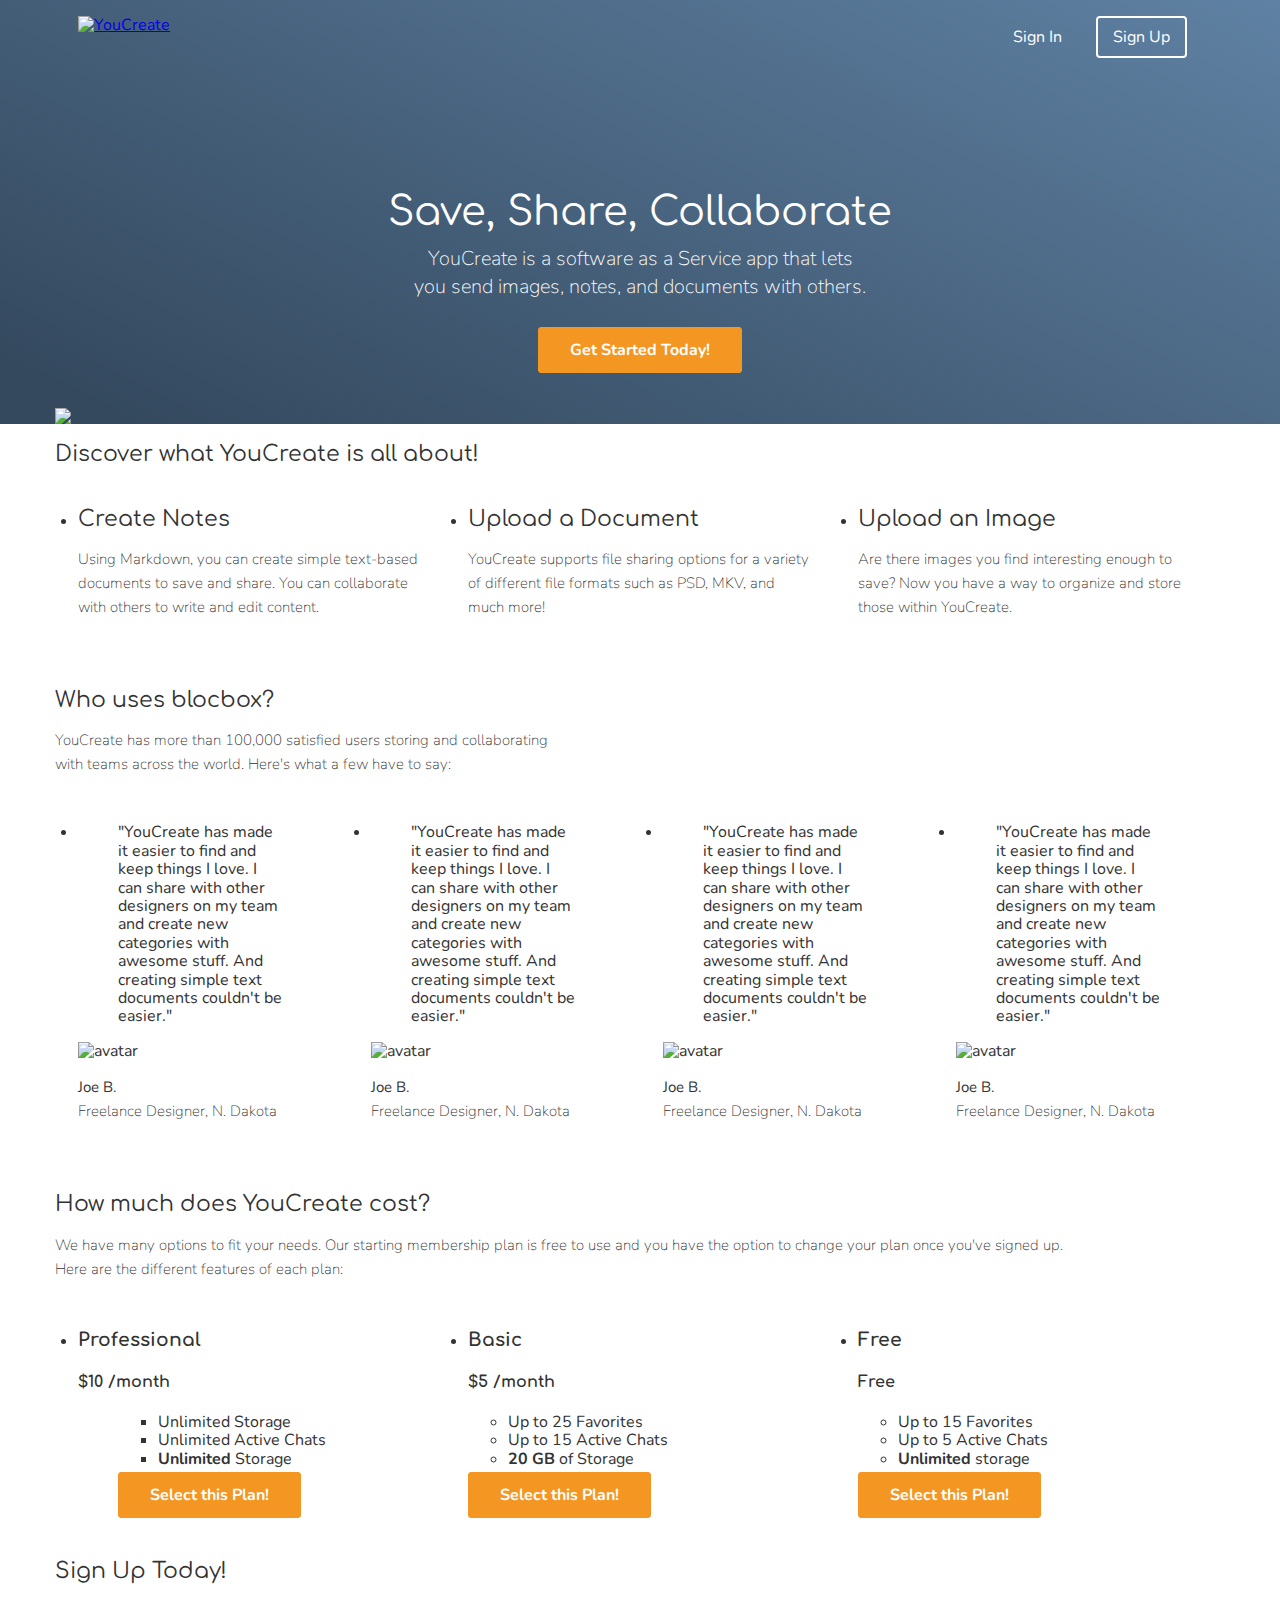
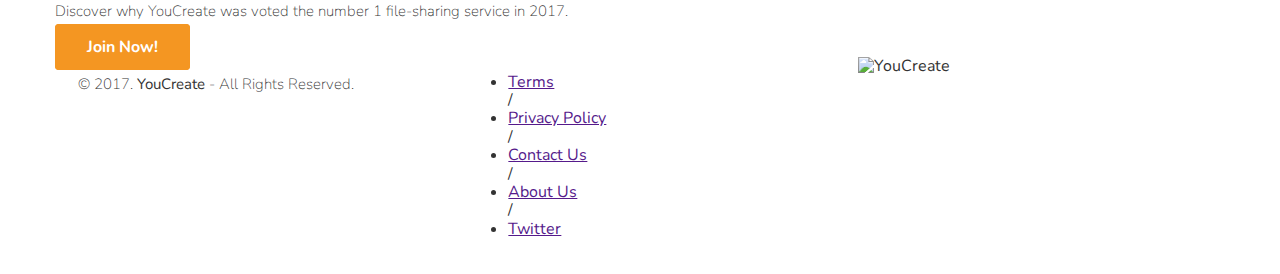
==== index.html @ 52c65958 "Checkpoint-30-completed" ====
<!DOCTYPE html>
 <html lang="en-us">
 <head>
   <meta http-equiv="X-UA-Compatible" content="IE=Edge">
   <meta name="viewport" content="width=device-width, initial-scale=1">
   <meta charset="UTF-8">
   <title>Save, Share, Collaborate | YouCreate </title>
   
   <!-- Google Fonts -->
   <link href="https://fonts.googleapis.com/css?family=Comfortaa:400,700|Nunito:300,400,700" rel="stylesheet">

   <!--CSS-->
   <link rel="stylesheet" href="css/normalize.css">
   <link rel="stylesheet" href="css/style.css">
   <link rel="stylesheet" href="css/font-awesome.css">
   <link rel="stylesheet" href="https://cdnjs.cloudflare.com/ajax/libs/animate.css/3.5.2/animate.min.css">
 </head>
 <body>
  <header>
    <nav class="container">
      
    
      <div class="one-half">
        <a href="../27 Development Home Page/index.html" class="site-logo"><img src="Images/logo.png" alt="YouCreate"></a>
      </div>
      <div class="one-half">
        <ul>
          <li><a href="signin.html"> Sign In </a></li>
          <li class="btn-outline"><a href="signup.html"> Sign Up </a></li>
        </ul>
      </div>
    </nav>
    <div class="container hero">
      <h1 class="animated fadeIn"> Save, Share, Collaborate</h1>
      <p>YouCreate is a software as a Service app that lets <br/>you send images, notes, and documents with others.</p>
      <a href="signup.html" class="btn">Get Started Today!</a>
      <img src="images/screen.png" />
    </div>
  </header>
  
  <!-- Video -->
  <section class="video">
    <div class="container">
  <h2> Discover what YouCreate is all about! </h2>
   </section>
   </div>
   
   <main role="main">
   <!-- Features -->
   <section class="Features">
     <ul class="container">
       <li class="one-third">
         <h2>Create Notes</h2>
         <p>Using Markdown, you can create simple text-based documents to save and share. You can collaborate with others to write and edit content.</p>
       </li>
       <li class="one-third">
         <h2>Upload a Document</h2>
         <p>YouCreate supports file sharing options for a variety of different file formats such as PSD, MKV, and much more!</p>
       </li>
       <li class="one-third">
         <h2>Upload an Image</h2>
         <p>Are there images you find interesting enough to save? Now you have a way to organize and store those within YouCreate. </p>
       </li>
     </ul>
   </section>

    <!-- Testimonials -->
 <section class="testimonials">
   <div class="container">
     <h2>Who uses blocbox?</h2>
     <p>YouCreate has more than 100,000 satisfied users storing and collaborating<br/> with teams across the world. Here's what a few have to say:</p>
   </div>
   <ul class="container">
     <li class="one-fourth">
       <blockquote>"YouCreate has made it easier to find and keep things I love. I can share with other designers on my team and create new categories with awesome stuff. And creating simple text documents couldn't be easier."
       </blockquote>
       <img src="https://scontent.fsnc1-3.fna.fbcdn.net/v/t1.0-9/12742781_10153458928286705_5935659409320530902_n.jpg?oh=918286bb310c35cf7538fde0b9a9e2b9&oe=596FB3C5" alt="avatar">
       <p class="name"><strong> Joe B.</strong><br/>Freelance Designer, N. Dakota</p>
     </li>  
      <li class="one-fourth">
       <blockquote>"YouCreate has made it easier to find and keep things I love. I can share with other designers on my team and create new categories with awesome stuff. And creating simple text documents couldn't be easier."
       </blockquote>
       <img src="https://scontent.fsnc1-3.fna.fbcdn.net/v/t1.0-9/12742781_10153458928286705_5935659409320530902_n.jpg?oh=918286bb310c35cf7538fde0b9a9e2b9&oe=596FB3C5" alt="avatar">
       <p class="name"><strong> Joe B.</strong><br/>Freelance Designer, N. Dakota</p>
     </li>  
      <li class="one-fourth">
       <blockquote>"YouCreate has made it easier to find and keep things I love. I can share with other designers on my team and create new categories with awesome stuff. And creating simple text documents couldn't be easier."
       </blockquote>
       <img src="https://scontent.fsnc1-3.fna.fbcdn.net/v/t1.0-9/12742781_10153458928286705_5935659409320530902_n.jpg?oh=918286bb310c35cf7538fde0b9a9e2b9&oe=596FB3C5" alt="avatar">
       <p class="name"><strong> Joe B.</strong><br/>Freelance Designer, N. Dakota</p>
     </li>  
      <li class="one-fourth">
       <blockquote>"YouCreate has made it easier to find and keep things I love. I can share with other designers on my team and create new categories with awesome stuff. And creating simple text documents couldn't be easier."
       </blockquote>
       <img src="https://scontent.fsnc1-3.fna.fbcdn.net/v/t1.0-9/12742781_10153458928286705_5935659409320530902_n.jpg?oh=918286bb310c35cf7538fde0b9a9e2b9&oe=596FB3C5" alt="avatar">
       <p class="name"><strong> Joe B.</strong><br/>Freelance Designer, N. Dakota</p>
     </li>  
  </ul>
 </section>

<!-- Pricing -->
  <section class="pricing">
    <div class="container">
      <h2>How much does YouCreate cost?</h2>
      <p>We have many options to fit your needs. Our starting membership plan is free to use and you have the option to change your plan once you've signed up.<br/>Here are the different features of each plan:</p>
    </div>
    <ul class="container">
      <li class="one-third">
        <div class="box">
          <h3>Professional</h3>
          <h4><span>$</span>10 <span class="month">/month</span></h4>
        <ul>
          <ul>
            <li>Unlimited Storage</li>
            <li>Unlimited Active Chats</li>
            <li><strong>Unlimited</strong> Storage</li>
          </ul>
          <br><a href="signup.html" class="btn">Select this Plan!</a>
        </div>
      </li>
    <li class="one-third">
      <div class="box middle">
        <h3>Basic</h3>
        <h4><span>$</span>5 <span class="month">/month</span></h4>
        <ul>
          <li>Up to 25 Favorites</li>
          <li>Up to 15 Active Chats</li>
          <li><strong>20 GB</strong> of Storage</li>
        </ul>
        <br><a href="signup.html" class="btn">Select this Plan!</a>
      </div>
    </li>
    <li class="one-third">
      <div class="box">
        <h3>Free</h3>
        <h4>Free</h4>
        <ul>
          <li>Up to 15 Favorites</li>
          <li>Up to 5 Active Chats</li>
          <li><strong>Unlimited</strong> storage</li>
        </ul>
        <br><a href="signup.html" class="btn">Select this Plan!</a>
      </div>
    </li>
    </ul>
 
  </section>

  <section class="cta">
  <div class="container">
    <h2>Sign Up Today!</h2>
    <p> Discover why YouCreate was voted the number 1 file-sharing service in 2017. </p>
    <a href="signup.html" class="btn">Join Now!</a>
  </section>
  </div>
 <!-- Footer -->
 <footer>
   <div class="container footer-nav-block">
       <div class="left-footer-block one-third">
         <p class="copyright-block">&copy; 2017. <strong>YouCreate</strong> - All Rights Reserved.</p>
       </div>
       <nav class="link-block middle-footer-block one-third">
         <ul>
           <li><a href="">Terms</a></li> /
           <li><a href="">Privacy Policy</a></li> /
           <li><a href="">Contact Us</a></li> /
           <li><a href="">About Us</a></li> /
           <li><a href="">Twitter</a></li>
         </ul>
       </nav>
       <div class="right-footer-block one-third">
         <img class="logo" src="images/site-logo.png" alt="YouCreate"/>
       </div>
   </div>
 </footer>
  </main>
 </body>
 </html>
---- css/style.css ----
html, body {
  overflow-x: hidden;
}
body {
  font-family: "Nunito", Helvetica, Arial, sans-serif;
  color:#333333;
}
h1, h2, h3, h4, h5, h6 {
  font-family: "Comfortaa", Helvetica, Arial, sans-serif;
}

h2 { font-size: 22px;
  font-weight: normal;
  margin-bottom: 5px;

 }

 p {
  font-size: 15px;
  line-height: 24px;
  font-weight: 100;
 }

/* HEADER */
 header {
   color:#FFFFFF;
   background: #34495E;
   background-image: linear-gradient(206deg, #5F81A3 0%, #34495E 94%);
 }
 header nav {
   padding:1em 0;
 }
 header nav ul {
   display:inline;
   text-align: right;
   float:right;
   margin:0;
 }
 header nav ul > li {
   list-style-type: none;
   display: inline-block;
   margin:0 15px;
 }
 header nav ul > li.btn-outline {
   padding:10px 15px;
   border:2px solid #FFFFFF;
   border-radius: 4px;
 }
 header nav ul > li.btn-outline:hover {
   background:#FFFFFF;
 }
 header nav ul > li > a {
   color:#FFFFFF;
   text-decoration: none;
 }
 header nav ul > li.btn-outline:hover > a {
   color:#34495E;
 }


  header .hero {
   text-align: center;
   display:block;
   position: relative;
 }
 header .hero h1 {
   font-size:40px;
   font-weight: normal;
   margin:95px 0 0;
 }
 header .hero p {
   font-size: 20px;
   line-height: 28px;
   font-weight: 100;
   margin:10px 0 40px;
 }
 header .hero img {
   display: block;
   margin:3em auto 0;
 }

/* GRID */
 .container {
   margin-right: auto;
   margin-left: auto;
   padding-left: 15px;
   padding-right: 15px;
   position: relative;
 }
 .container:before,
 .container:after {
   content: " ";
   display: table;
 }
 .container:after {
   clear: both;
 }
 .one-half, .one-third, .one-fourth {
   width:96%;
   float:left;
   position:relative;
   min-height: 1px;
   margin:0 2% 20px;
 }

 @media (min-width: 768px) {
  .container {
    width: 750px;
  }
 }
 @media (min-width: 992px) {
  .container {
    width: 970px;
  }
  .one-half {
    width: 46%;
  }
 .one-third {
  width: 29.33333%;
 }
 .one-fourth {
  width: 21%;
 }
 @media (min-width: 1200px) {
  .container {
    width: 1170px;
  }
 }

 /* BUTTONS */
 .btn {
   border-radius: 4px;
   color:#FFFFFF;
   font-weight: 700;
   text-decoration: none;
   padding:10px 30px;
   background: #F49622;
   border: 2px solid #F49622;
 }

 section div>a.btn-outline {
  align-content: center;
 }
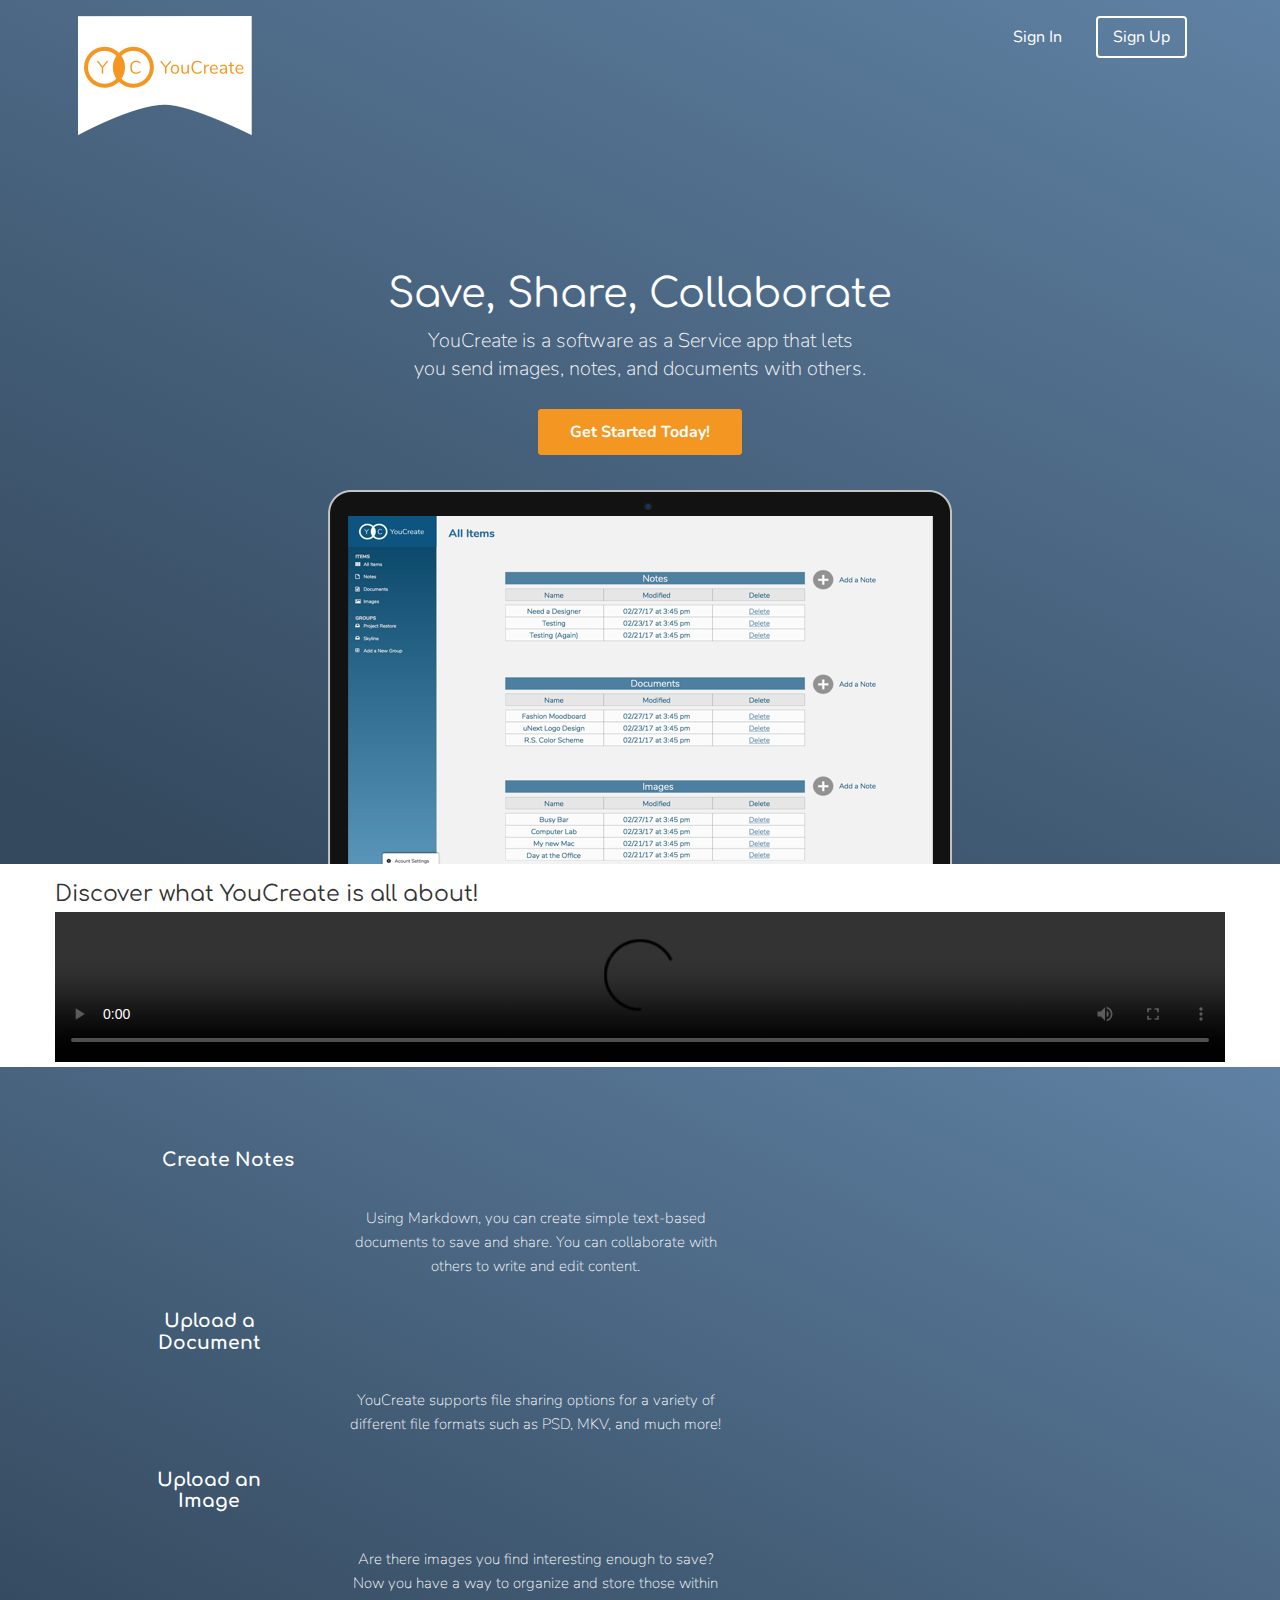
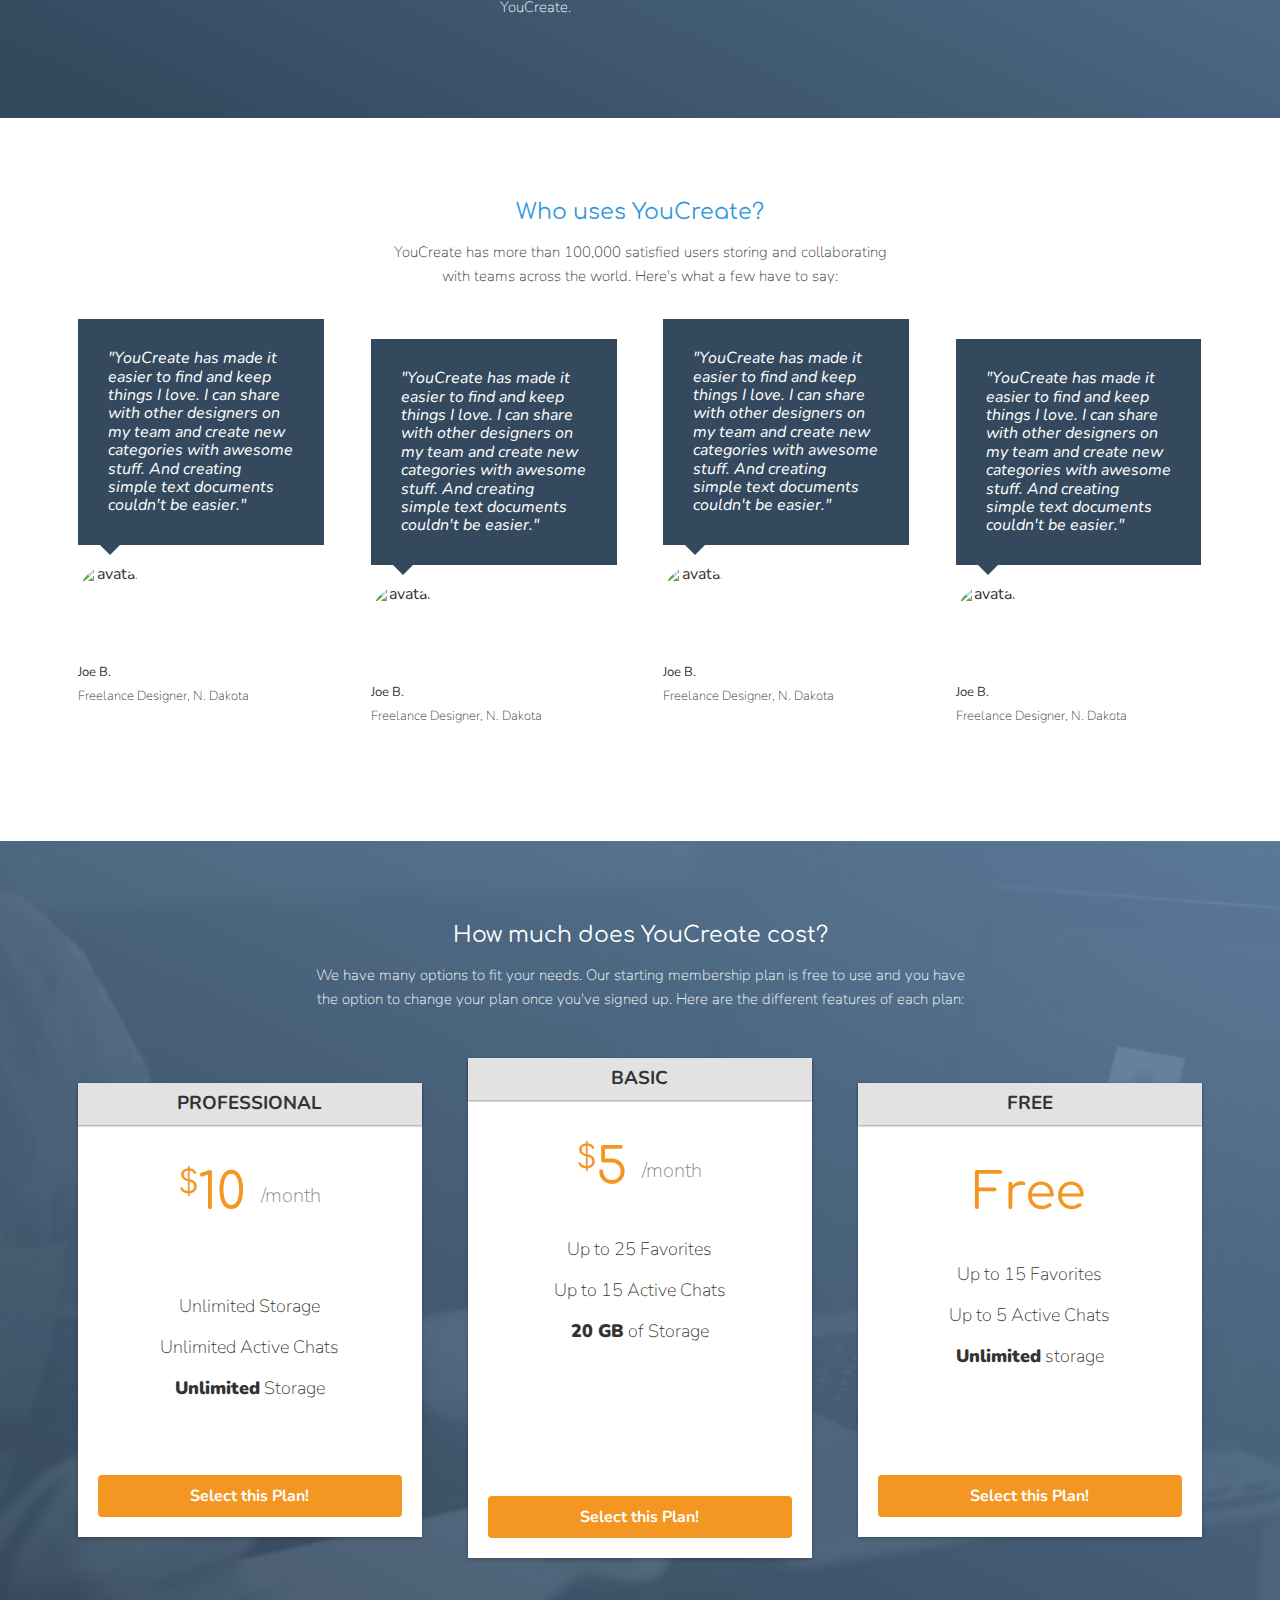
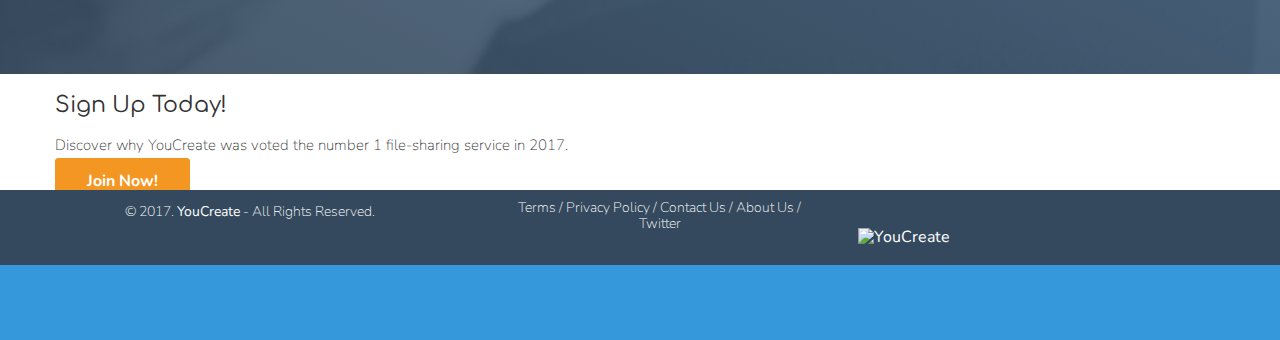
==== commit 9c3c1125: "homepage-styling-completed" ====
--- a/index.html
+++ b/index.html
@@ -21,7 +21,7 @@
       
     
       <div class="one-half">
-        <a href="../27 Development Home Page/index.html" class="site-logo"><img src="Images/logo.png" alt="YouCreate"></a>
+        <a href="../27 Development Home Page/index.html" class="site-logo"><img src="images/logo.png" alt="YouCreate"></a>
       </div>
       <div class="one-half">
         <ul>
@@ -34,7 +34,7 @@
       <h1 class="animated fadeIn"> Save, Share, Collaborate</h1>
       <p>YouCreate is a software as a Service app that lets <br/>you send images, notes, and documents with others.</p>
       <a href="signup.html" class="btn">Get Started Today!</a>
-      <img src="images/screen.png" />
+      <img src="images/Screen.png" />
     </div>
   </header>
   
@@ -42,32 +42,46 @@
   <section class="video">
     <div class="container">
   <h2> Discover what YouCreate is all about! </h2>
+  <meta name="viewport" content="width=device-width, initial-scale=1.0">
+
+
+<video width="400" controls>
+  <source src="" type="">
+  <source src="" type="">
+</video>
+
+
    </section>
    </div>
    
    <main role="main">
-   <!-- Features -->
-   <section class="Features">
-     <ul class="container">
-       <li class="one-third">
-         <h2>Create Notes</h2>
-         <p>Using Markdown, you can create simple text-based documents to save and share. You can collaborate with others to write and edit content.</p>
-       </li>
-       <li class="one-third">
-         <h2>Upload a Document</h2>
-         <p>YouCreate supports file sharing options for a variety of different file formats such as PSD, MKV, and much more!</p>
-       </li>
-       <li class="one-third">
-         <h2>Upload an Image</h2>
-         <p>Are there images you find interesting enough to save? Now you have a way to organize and store those within YouCreate. </p>
-       </li>
-     </ul>
-   </section>
+   <!--features-->
+   <section class="features">
+    <ul class="container">
+       <li class="one-half">
+    
+         <span class="feature-name-wrapper">
+          <i class="fa fa-file-o"></i><h3>Create Notes</h3></span>
+          <p>Using Markdown, you can create simple text-based documents to save and share. You can collaborate with others to write and edit content.</p>
+
+          <span class="feature-name-wrapper">
+          <i class="fa fa-file-text-o"></i><h3>Upload a Document</h3></span>
+          <p>YouCreate supports file sharing options for a variety of different file formats such as PSD, MKV, and much more!</p>
+
+          <span class="feature-name-wrapper">
+          <i class="fa fa-picture-o"></i><h3>Upload an Image</h3></span>
+          <p>Are there images you find interesting enough to save? Now you have a way to organize and store those within YouCreate. </p>
+          </li>
+         
+         
+
+         </section>
+
 
     <!-- Testimonials -->
  <section class="testimonials">
    <div class="container">
-     <h2>Who uses blocbox?</h2>
+     <h2>Who uses YouCreate?</h2>
      <p>YouCreate has more than 100,000 satisfied users storing and collaborating<br/> with teams across the world. Here's what a few have to say:</p>
    </div>
    <ul class="container">
@@ -102,7 +116,7 @@
   <section class="pricing">
     <div class="container">
       <h2>How much does YouCreate cost?</h2>
-      <p>We have many options to fit your needs. Our starting membership plan is free to use and you have the option to change your plan once you've signed up.<br/>Here are the different features of each plan:</p>
+      <p>We have many options to fit your needs. Our starting membership plan is free to use and you have <br>the option to change your plan once you've signed up. Here are the different features of each plan:</p>
     </div>
     <ul class="container">
       <li class="one-third">
--- a/css/style.css
+++ b/css/style.css
@@ -105,7 +105,10 @@
 
  @media (min-width: 768px) {
   .container {
-    width: 750px;
+    width: 100%;
+    .hero img {
+      width:100%;
+    }
   }
  }
  @media (min-width: 992px) {
@@ -121,6 +124,7 @@
  .one-fourth {
   width: 21%;
  }
+}
  @media (min-width: 1200px) {
   .container {
     width: 1170px;
@@ -141,3 +145,234 @@
  section div>a.btn-outline {
   align-content: center;
  }
+
+
+/* VIDEO */
+
+video {
+    width: 100%;
+    height: auto;
+    background-color: #696969;
+    margin: 0 auto;
+}
+
+
+/* BENEFITS */
+ .features {
+   text-align: center;
+   display:block;
+   position:relative;
+   background: #34495E;
+   background-image: linear-gradient(206deg, #5F81A3 0%, #34495E 94%);
+ }
+ .features ul {
+   margin: 0 auto;
+   padding:4em 0;
+ }
+ .features ul li {
+   list-style-type: none;
+   display: inline-block;
+ }
+ .features i {
+   color:#FFFFFF;
+   font-size:60px;
+   margin:0;
+   vertical-align: middle;
+ }
+.features h2 {
+  color: #FFFFFF;
+  vertical-align: middle;
+  padding: 0px 0px 50px 0px;
+
+}
+ .features h3 {
+   color:#FFFFFF;
+ }
+
+.features p {
+  color:#FFFFFF;
+}
+
+
+
+.feature-name-wrapper {
+  display: flex;
+  align-items: center;
+  justify-content: space-between;
+  padding-right: 60%;
+}
+
+.features p {
+  width: 70%;
+  text-align: center;
+  padding-left: 50%;
+}
+
+
+/* PRICING */
+
+.pricing {
+   background:  url("../images/background.png") top center no-repeat;
+   background: url("../images/background.png") top center no-repeat, linear-gradient(206deg, #5F81A3 0%, #34495E 94%);
+   background-size:cover;
+   text-align: center;
+   padding:4em 0;
+ }
+ .pricing h2, .pricing p {
+   color:#FFFFFF;
+ }
+ .pricing ul {
+   margin:0 auto;
+   padding:2em 0;
+ }
+ .pricing ul li {
+   list-style-type: none;
+ }
+
+ .box {
+   padding:0 15px 15px;
+   background: #FFFFFF;
+   box-shadow: 0px 2px 4px 0px rgba(0,0,0,0.20);
+   min-height: 439px;
+   position: relative;
+   margin-top: 25px;
+ }
+ .box.middle {
+   min-height: 485px;
+   margin-top:0px;
+ }
+ .box h3 {
+   font-family: "Nunito", Helvetica, Arial, sans-serif;
+   font-weight: 700;
+   text-transform: uppercase;
+   background: #E2E2E2;
+   box-shadow: 0px 1px 2px 0px rgba(0,0,0,0.40);
+   left:0;
+   right:0;
+   top:0;
+   text-align: center;
+   margin:0 -15px 40px;
+   padding:10px 0;
+ }
+
+ .box h4 {
+   font-size:50px;
+   font-weight: normal;
+   margin:40px 0 10px;
+   color:#F49622;
+ }
+ .box h4 span {
+   font-size:32px;
+   vertical-align: top;
+ }
+ .box h4 span.month {
+   font-family: "Nunito", Helvetica, Arial, sans-serif;
+   font-weight: 100;
+   color:#888888;
+   font-size:20px;
+   vertical-align: middle;
+ }
+ .box ul li {
+   font-size:18px;
+   margin-bottom:20px;
+   font-weight: 100;
+ }
+
+  .box .btn {
+   position:absolute;
+   bottom:20px;
+   left:20px;
+   right:20px;
+ }
+
+ /* TESTIMONIALS */
+ .testimonials {
+   padding:4em 0;
+   text-align: center;
+ }
+ .testimonials h2 {
+   color:#3498DB;
+ }
+ .testimonials ul li {
+   list-style-type: none;
+ }
+ .testimonials blockquote {
+   color:#FFFFFF;
+   text-align: left;
+   font-style: italic;
+   background:#34495E;
+   position: relative;
+   padding:30px;
+   width:auto;
+   margin:0;
+ }
+ .testimonials blockquote:after {
+   top: 100%;
+   left: 13%;
+   border: solid transparent;
+   content: " ";
+   height: 0;
+   width: 0;
+   position: absolute;
+   pointer-events: none;
+   border-top-color: #34495E;
+   border-width: 10px;
+   margin-left: -10px;
+ }
+
+  .testimonials img {
+   height: 65px;
+   width: 65px;
+   border-radius:50%;
+   float: left;
+   display: inline-block;
+   margin:20px 10px 0 0;
+ }
+ .testimonials p.name {
+   float: left;
+   display: inline-block;
+   text-align: left;
+   font-size:13px;
+   margin-top: 30px;
+ }
+.box li strong {
+  font-weight: 900;
+}
+
+.one-fourth:nth-child(even) {
+  padding-top: 20px;
+}
+
+ /* FOOTER */
+ footer {
+   background-color: #34495E;
+   background-image: linear-gradient(to top,
+      #3498DB 0%, #3498DB 50%, #34495E 50%, #34495E 100%);
+   color: #FFFFFF;
+   height: 150px;
+   position: relative;
+   overflow: hidden;
+   z-index: 0;
+ }
+ footer p, footer nav ul {
+   font-size:14px;
+   font-weight:100;
+   text-align: center;
+   margin: 10px auto 0;
+ }
+ footer nav ul li {
+   list-style-type: none;
+   display: inline;
+ }
+ footer nav ul li a {
+   color:#FFFFFF;
+   text-decoration: none;
+ }
+ footer .right-footer-block {
+   background-color: transparent;
+ }
+ footer .logo{
+   padding: 2.35em 0;
+   margin: 0 auto;
+   display: block;
+ }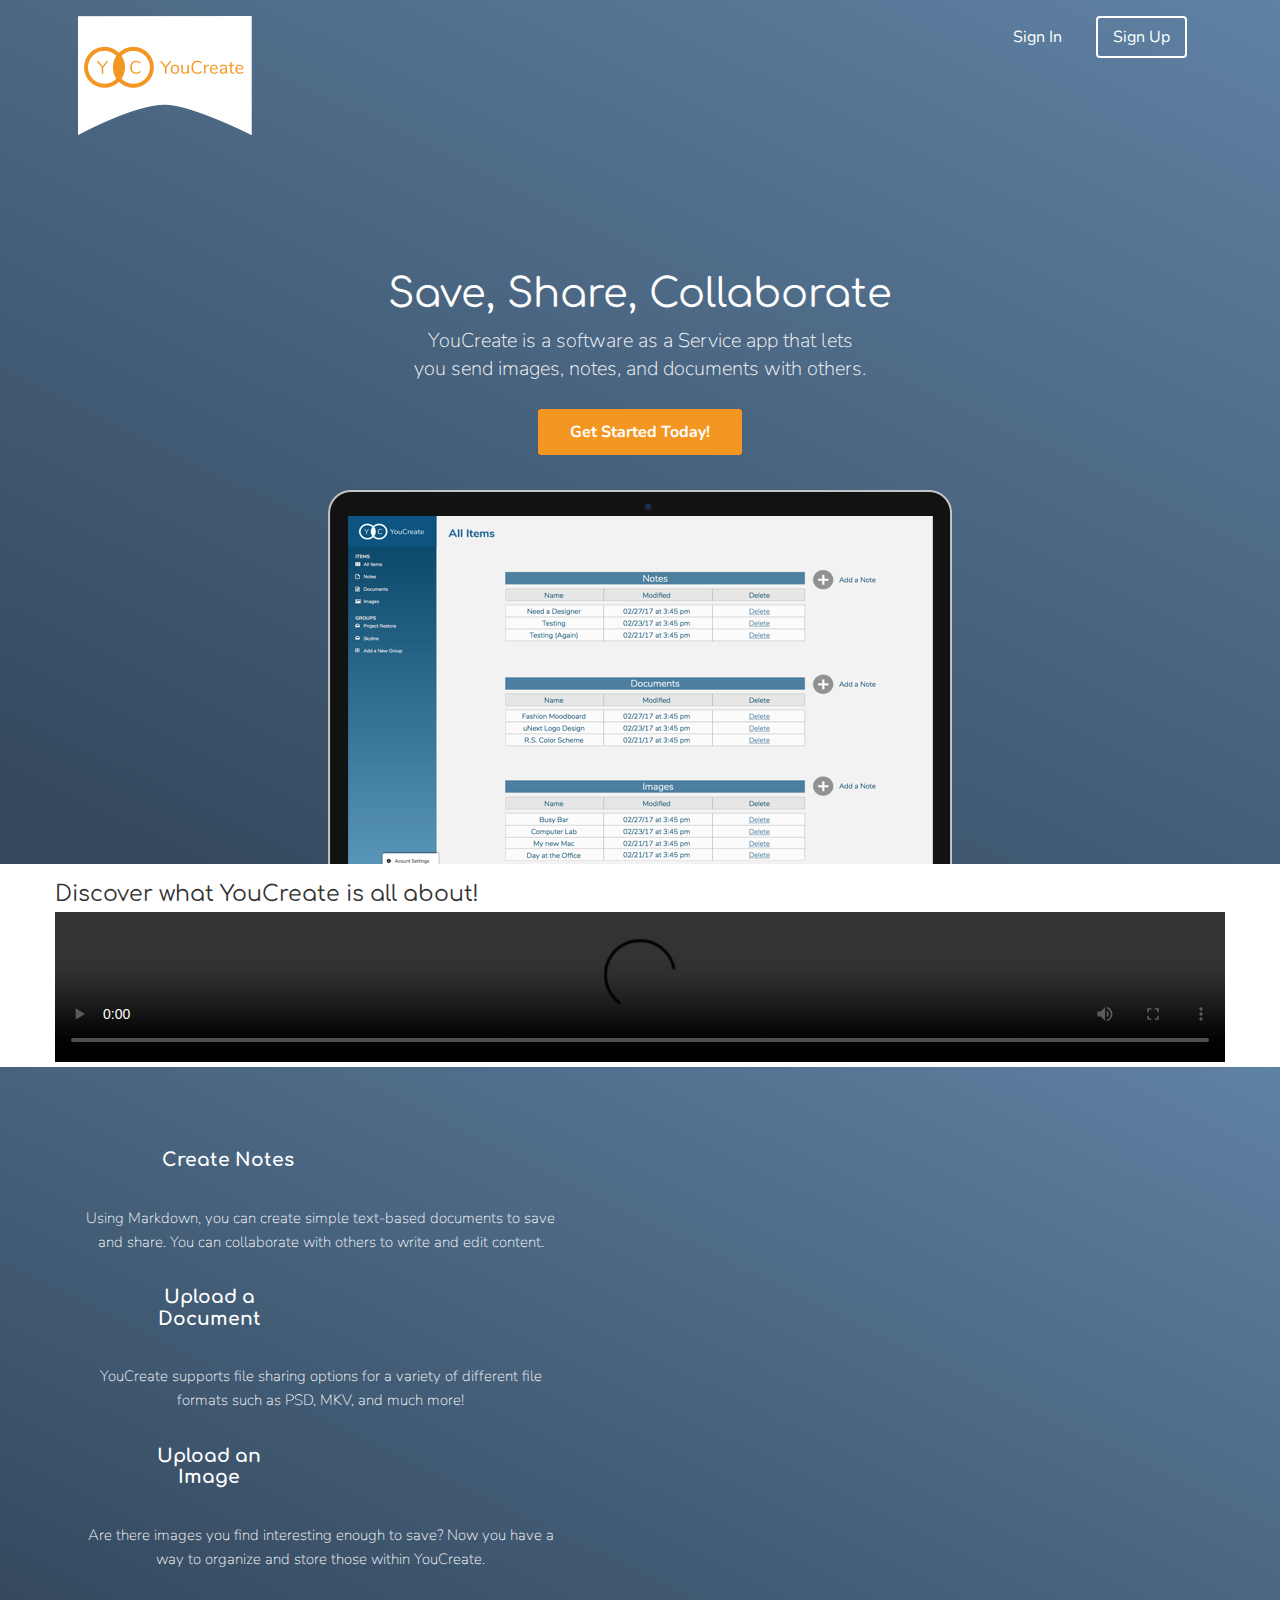
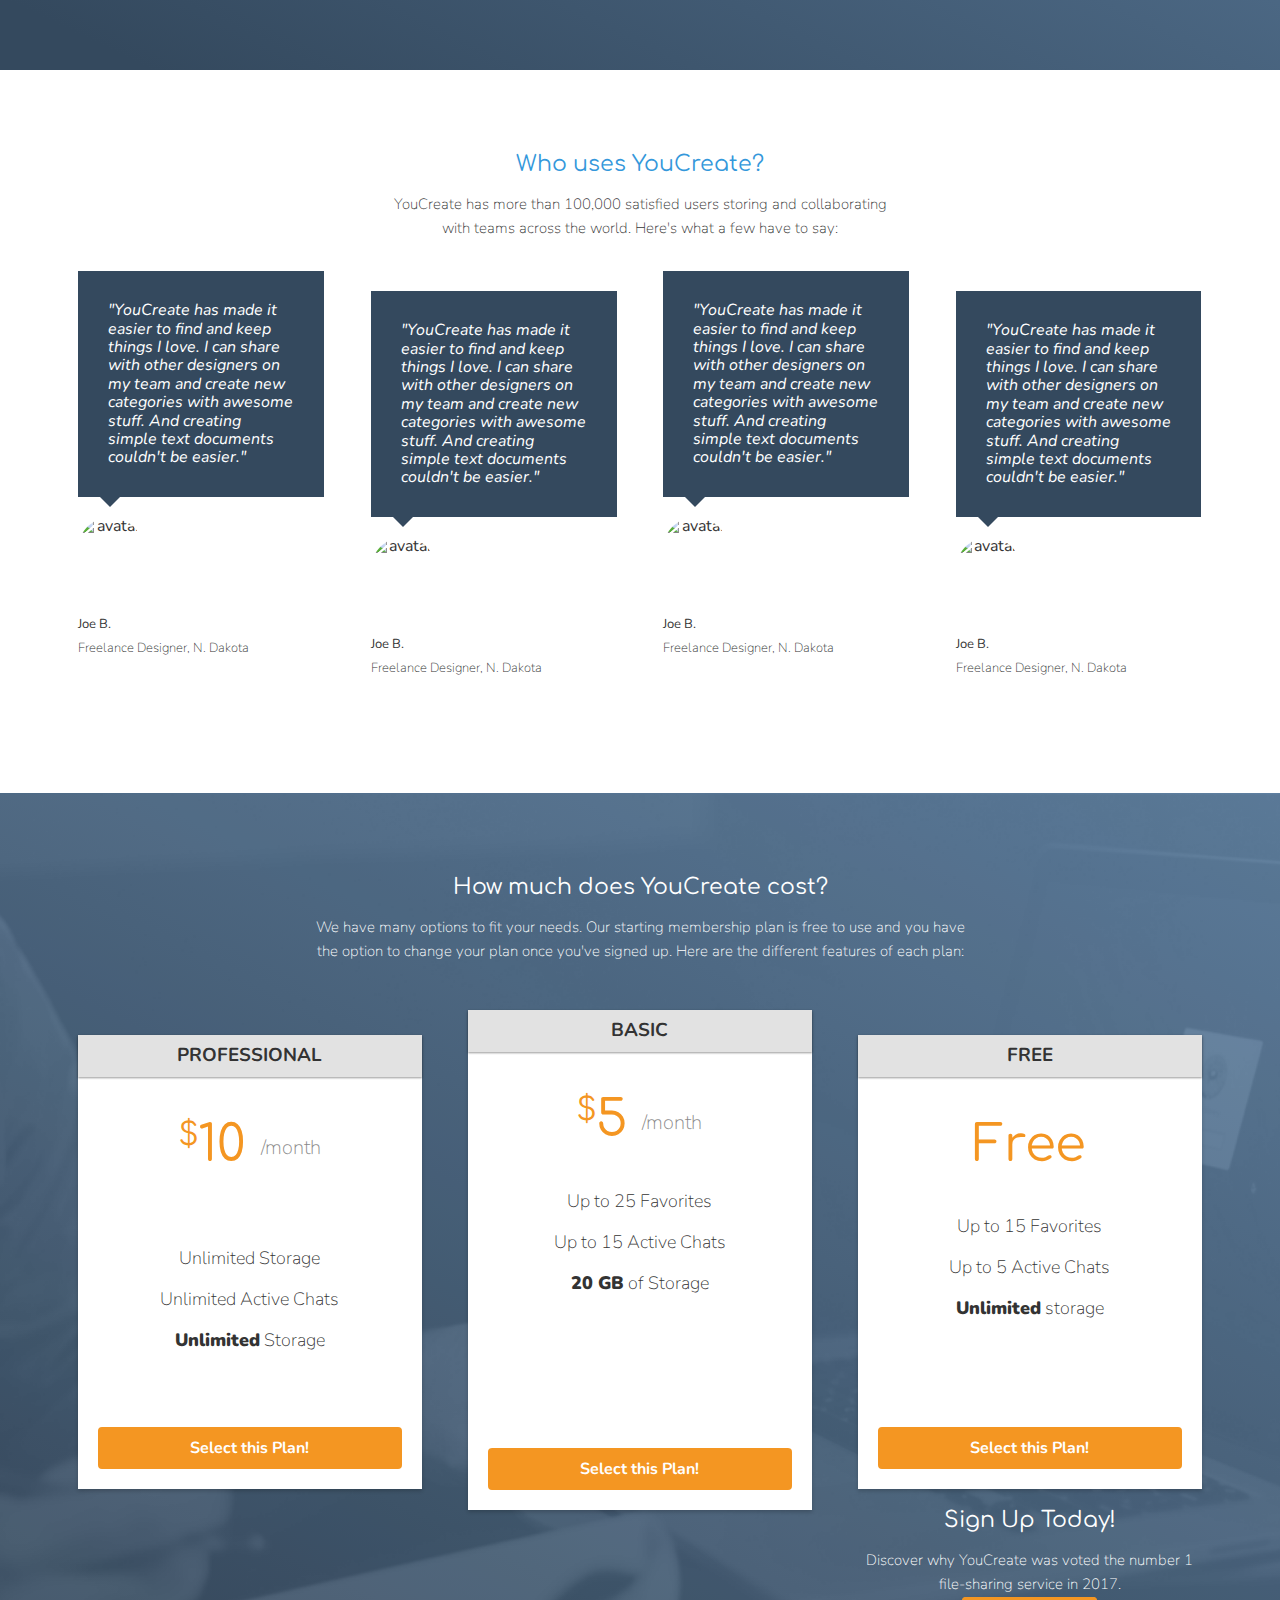
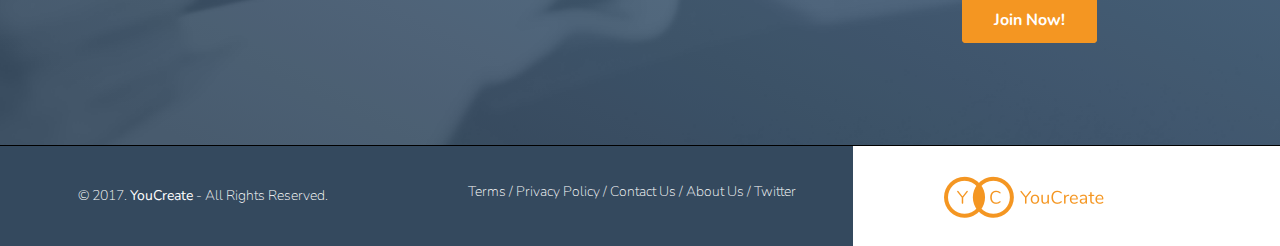
==== commit 0c83c5e7: "homepage-styling-two-completed" ====
--- a/index.html
+++ b/index.html
@@ -155,18 +155,20 @@
         </ul>
         <br><a href="signup.html" class="btn">Select this Plan!</a>
       </div>
-    </li>
-    </ul>
- 
-  </section>
+     
+     <!-- CALL TO ACTION -->
 
-  <section class="cta">
-  <div class="container">
+    <div id="cta">
+
     <h2>Sign Up Today!</h2>
     <p> Discover why YouCreate was voted the number 1 file-sharing service in 2017. </p>
     <a href="signup.html" class="btn">Join Now!</a>
+  </div>
+
+ 
   </section>
-  </div>
+</div>
+  
  <!-- Footer -->
  <footer>
    <div class="container footer-nav-block">
@@ -183,7 +185,7 @@
          </ul>
        </nav>
        <div class="right-footer-block one-third">
-         <img class="logo" src="images/site-logo.png" alt="YouCreate"/>
+         <img class="logo" src="images/logo.png" alt="YouCreate"/>
        </div>
    </div>
  </footer>
--- a/css/style.css
+++ b/css/style.css
@@ -200,13 +200,30 @@
   align-items: center;
   justify-content: space-between;
   padding-right: 60%;
-}
+
+}
+.features h3 {
+    text-align: center;
+    }
 
 .features p {
-  width: 70%;
-  text-align: center;
-  padding-left: 50%;
-}
+  width: 90%;
+ 
+ 
+  vertical-align: middle;
+}
+
+
+@media (min-width: 768px) {
+  .features h3 {
+    text-align: center;
+    }
+    .features p {
+
+    }
+}
+
+
 
 
 /* PRICING */
@@ -343,16 +360,25 @@
   padding-top: 20px;
 }
 
+/* CTA */
+@media(min-width: 992px) {
+
+#cta{
+margin-left: auto;
+margin-right: auto;
+  }
+}
+
  /* FOOTER */
  footer {
    background-color: #34495E;
-   background-image: linear-gradient(to top,
-      #3498DB 0%, #3498DB 50%, #34495E 50%, #34495E 100%);
+   width: 100%;
    color: #FFFFFF;
    height: 150px;
    position: relative;
    overflow: hidden;
    z-index: 0;
+    border-top: 1px solid black;
  }
  footer p, footer nav ul {
    font-size:14px;
@@ -368,11 +394,50 @@
    color:#FFFFFF;
    text-decoration: none;
  }
- footer .right-footer-block {
-   background-color: transparent;
- }
+
  footer .logo{
    padding: 2.35em 0;
    margin: 0 auto;
    display: block;
- }+ }
+
+  @media (min-width: 992px){
+   footer{
+     background-color: #FFFFFF;
+     background-image: linear-gradient(to left,
+        #FFFFFF 0%, #FFFFFF 33.33337%, #34495E 33.33337%, #34495E 100%);
+     height: 100px;
+     border-top: 1px solid black;
+   }
+   footer p, footer nav ul{
+     padding: 2em 0;
+     text-align: left;
+   }
+   
+   footer .logo{
+     padding: 0 0 2em 5em;
+     margin: 0 auto;
+     position: absolute;
+   }
+
+ 
+
+ }
+
+ @media (min-width: 992px) {
+  
+ footer .right-footer-block {
+  
+   display: hidden;
+ }
+
+}
+
+
+ @media (max-width: 992px) {
+  
+ footer .right-footer-block {
+   display: none;
+ }
+
+}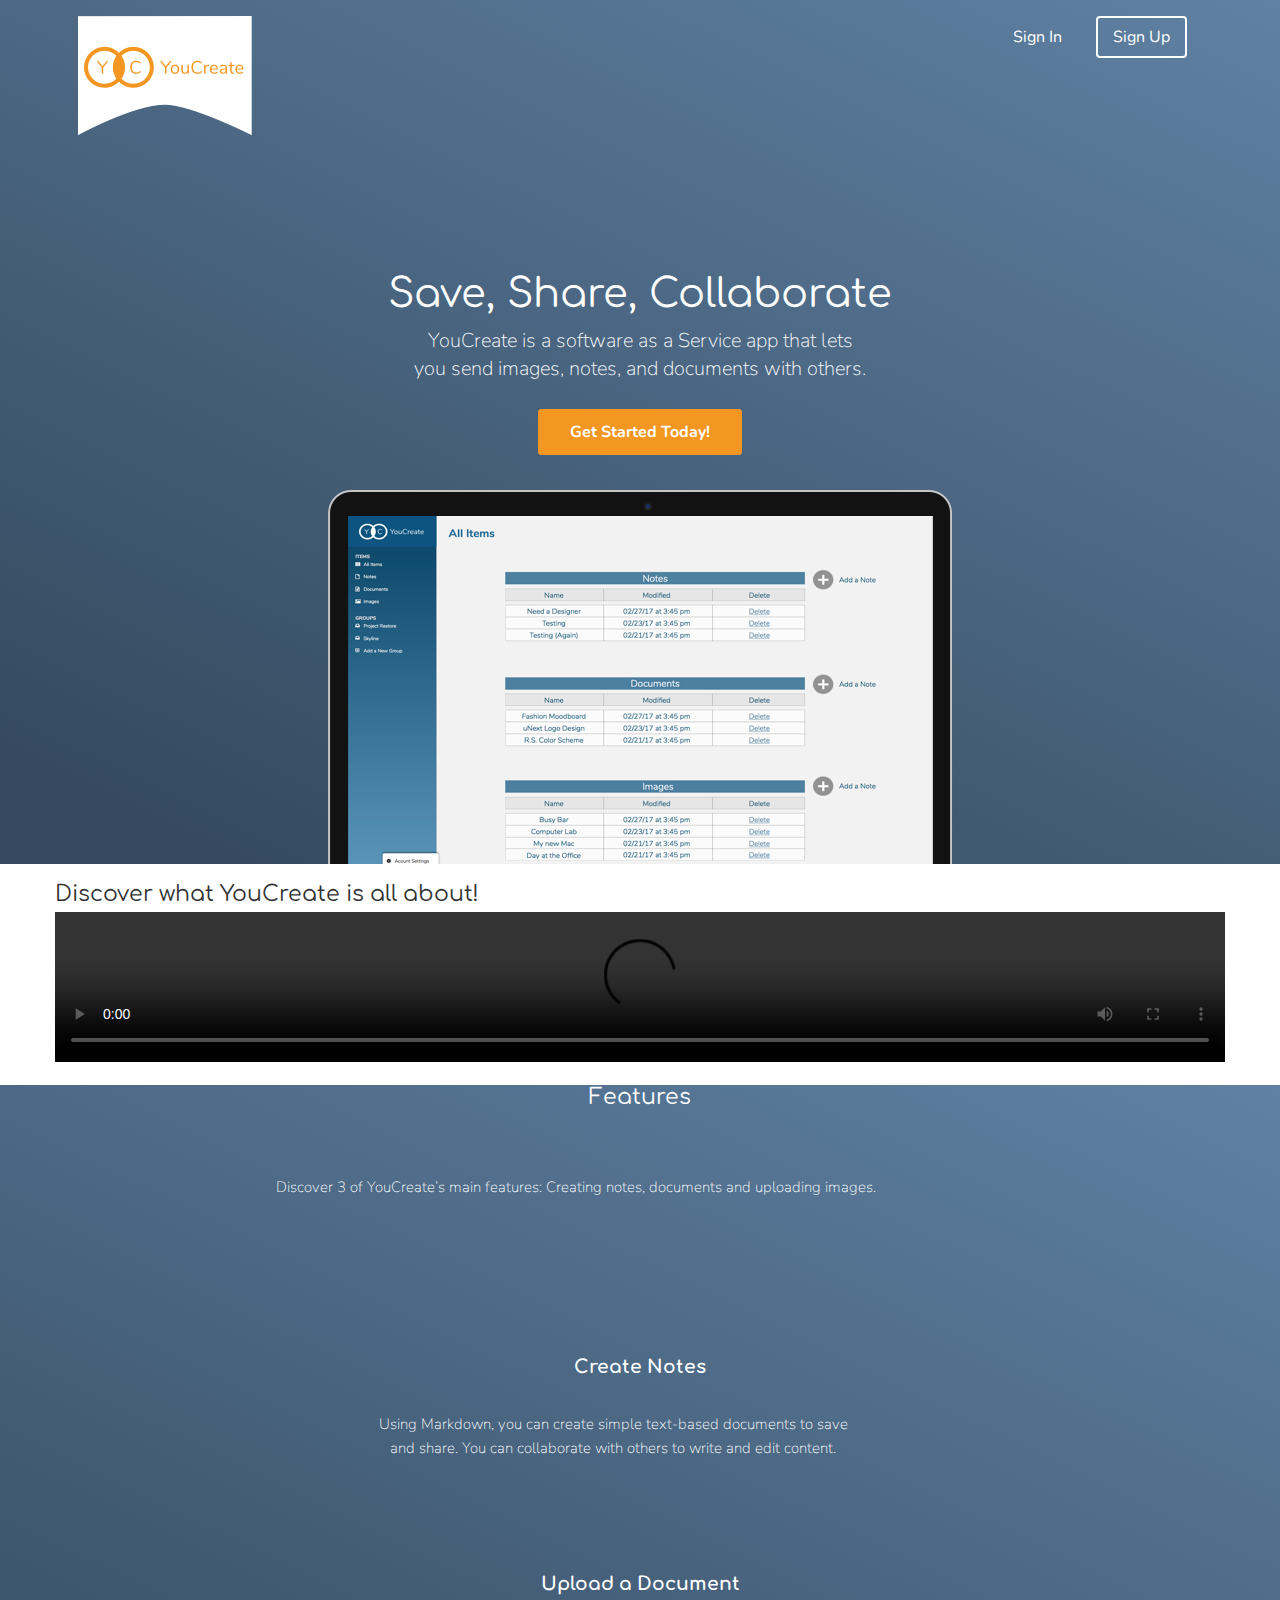
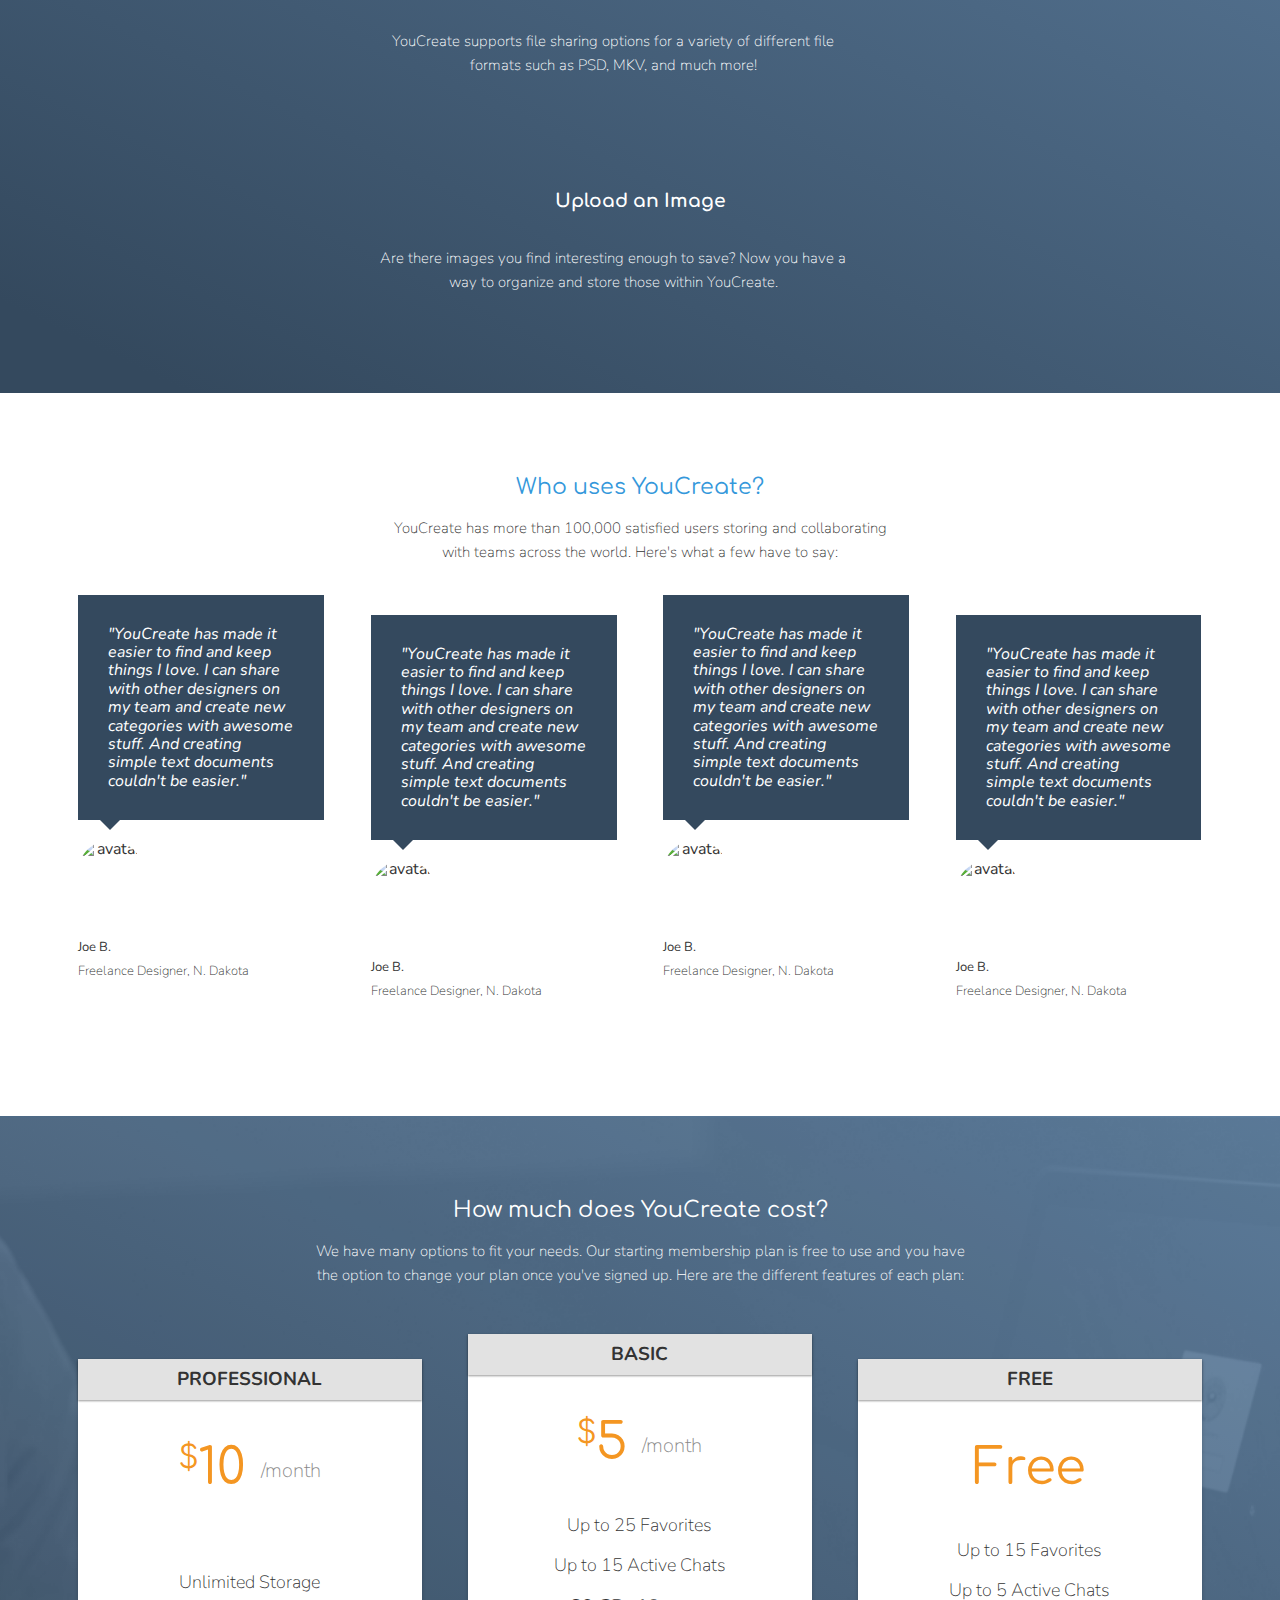
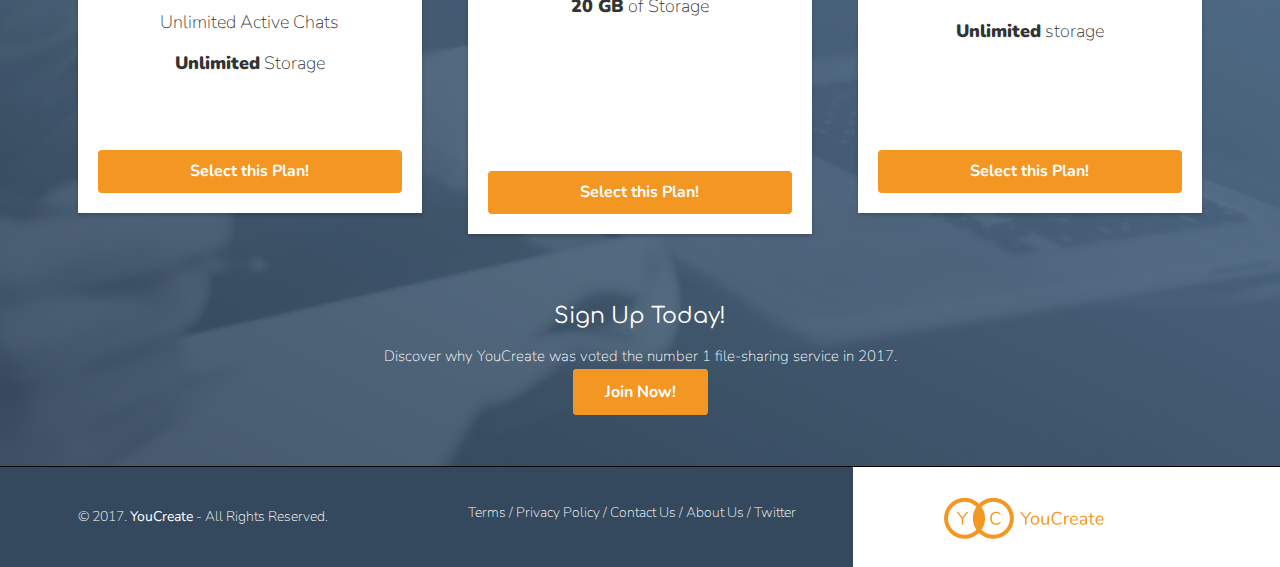
==== commit b0351616: "dashboard-html-completed" ====
--- a/index.html
+++ b/index.html
@@ -18,8 +18,6 @@
  <body>
   <header>
     <nav class="container">
-      
-    
       <div class="one-half">
         <a href="../27 Development Home Page/index.html" class="site-logo"><img src="images/logo.png" alt="YouCreate"></a>
       </div>
@@ -30,6 +28,7 @@
         </ul>
       </div>
     </nav>
+
     <div class="container hero">
       <h1 class="animated fadeIn"> Save, Share, Collaborate</h1>
       <p>YouCreate is a software as a Service app that lets <br/>you send images, notes, and documents with others.</p>
@@ -43,38 +42,49 @@
     <div class="container">
   <h2> Discover what YouCreate is all about! </h2>
   <meta name="viewport" content="width=device-width, initial-scale=1.0">
-
-
 <video width="400" controls>
   <source src="" type="">
   <source src="" type="">
 </video>
 
 
-   </section>
+  </section>
    </div>
    
    <main role="main">
+
    <!--features-->
    <section class="features">
+
+    <h2> Features </h2>
+      <p> Discover 3 of YouCreate’s main features: Creating notes, documents and uploading images. </p>
+
     <ul class="container">
-       <li class="one-half">
-    
+      <div class="featurediv">
+       <li class="one-half feature-container">
          <span class="feature-name-wrapper">
           <i class="fa fa-file-o"></i><h3>Create Notes</h3></span>
           <p>Using Markdown, you can create simple text-based documents to save and share. You can collaborate with others to write and edit content.</p>
-
+        </li>
+        </div>
+      <div class="featurediv">
+        <li class="one-half feature-container">
           <span class="feature-name-wrapper">
           <i class="fa fa-file-text-o"></i><h3>Upload a Document</h3></span>
           <p>YouCreate supports file sharing options for a variety of different file formats such as PSD, MKV, and much more!</p>
-
+        </li>
+      </div>
+
+       <div class="featurediv">
+         <li class="one-half feature-container">
           <span class="feature-name-wrapper">
           <i class="fa fa-picture-o"></i><h3>Upload an Image</h3></span>
           <p>Are there images you find interesting enough to save? Now you have a way to organize and store those within YouCreate. </p>
-          </li>
+        </li>
+        </div>
          
          
-
+    </ul>
          </section>
 
 
@@ -155,10 +165,11 @@
         </ul>
         <br><a href="signup.html" class="btn">Select this Plan!</a>
       </div>
-     
+      </li>
+     </ul>
      <!-- CALL TO ACTION -->
 
-    <div id="cta">
+    <div class="cta">
 
     <h2>Sign Up Today!</h2>
     <p> Discover why YouCreate was voted the number 1 file-sharing service in 2017. </p>
--- a/css/style.css
+++ b/css/style.css
@@ -164,6 +164,7 @@
    position:relative;
    background: #34495E;
    background-image: linear-gradient(206deg, #5F81A3 0%, #34495E 94%);
+   
  }
  .features ul {
    margin: 0 auto;
@@ -198,8 +199,9 @@
 .feature-name-wrapper {
   display: flex;
   align-items: center;
-  justify-content: space-between;
-  padding-right: 60%;
+  justify-content: center;
+  flex-direction: column;
+
 
 }
 .features h3 {
@@ -208,21 +210,31 @@
 
 .features p {
   width: 90%;
- 
- 
-  vertical-align: middle;
-}
-
-
-@media (min-width: 768px) {
-  .features h3 {
-    text-align: center;
-    }
-    .features p {
-
-    }
-}
-
+  vertical-align: middle;  
+  
+}
+
+
+
+.feature-container {
+  display: flex;
+  align-items: center;
+  justify-content: space-between;
+   
+}
+
+.featurediv {
+  display: flex;
+  justify-content: space-around;
+  flex: 1;
+
+
+}
+
+.features h2 {
+  display: flex;
+  justify-content: center;
+  }
 
 
 
@@ -440,4 +452,14 @@
    display: none;
  }
 
-}+}
+
+/* Dashboard */
+
+.favicon {
+  width: 32px;
+  height: 32px;
+
+}
+
+/*imagerow */
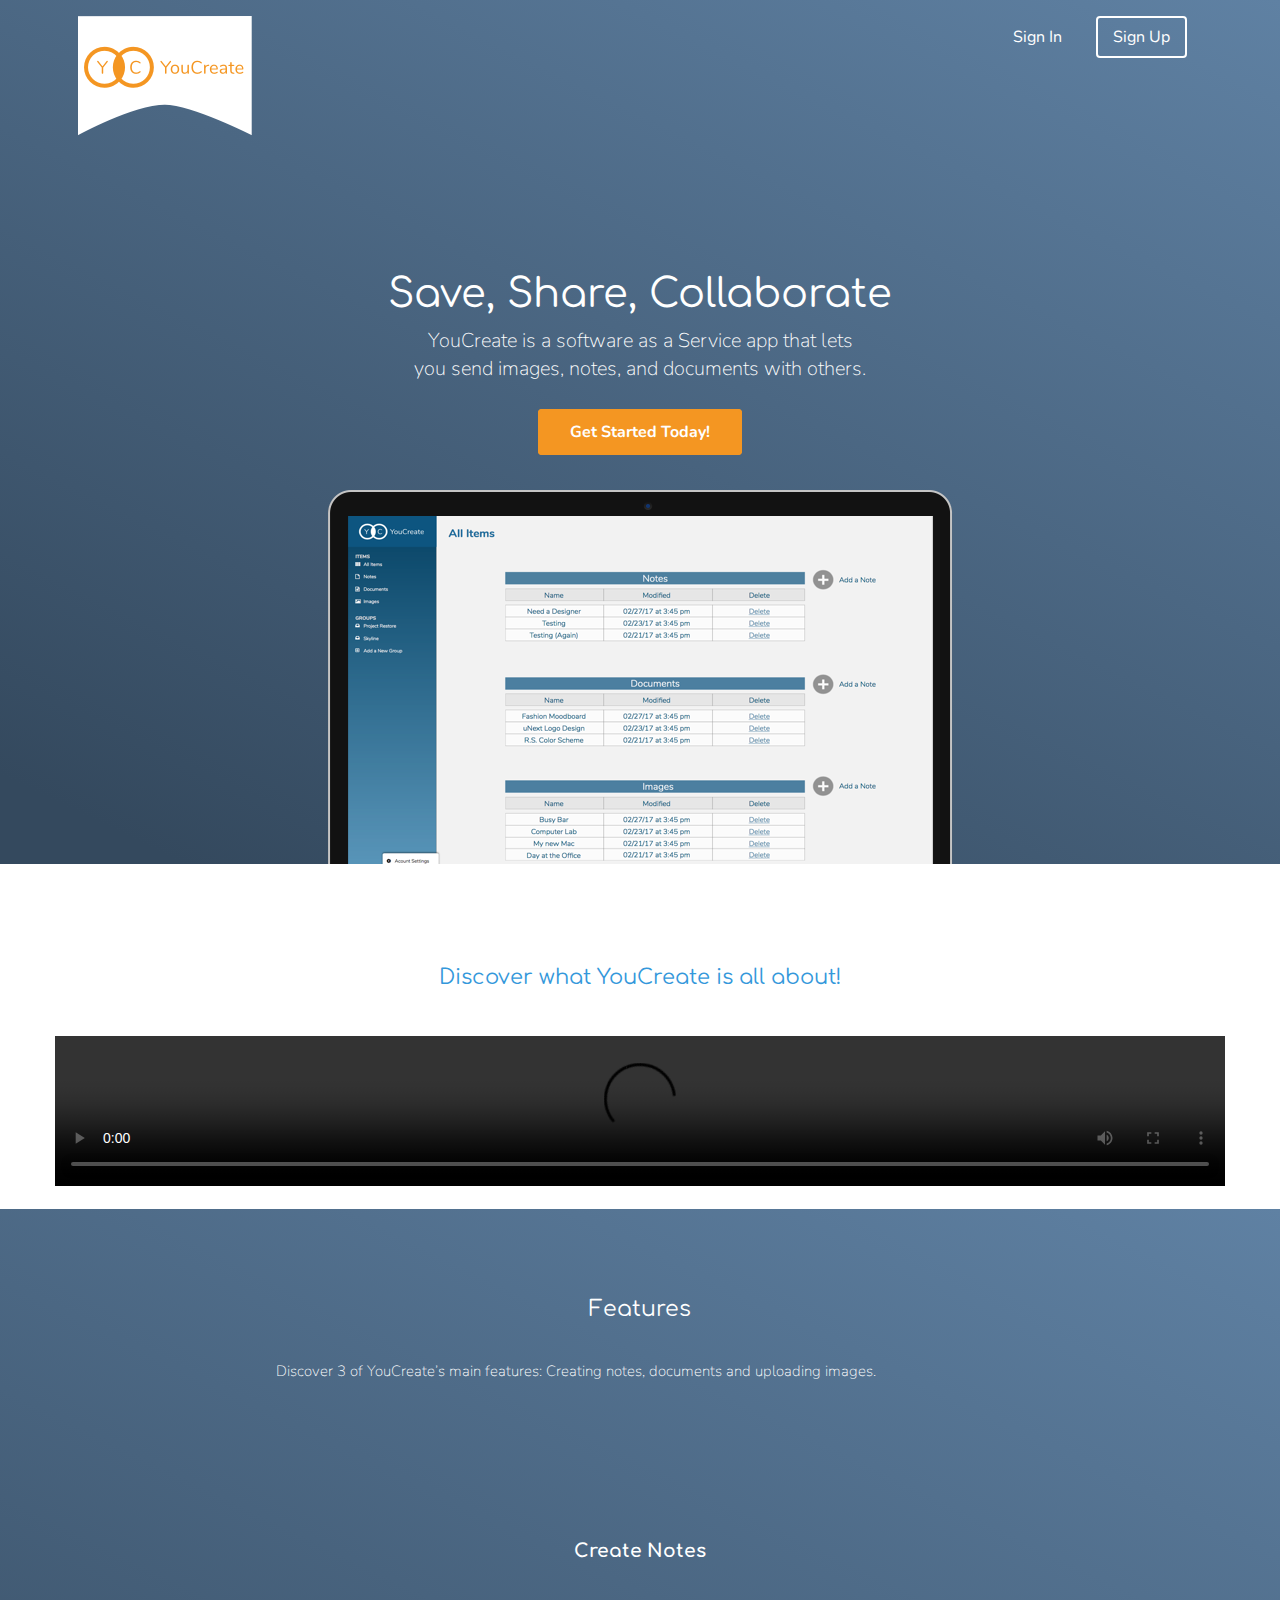
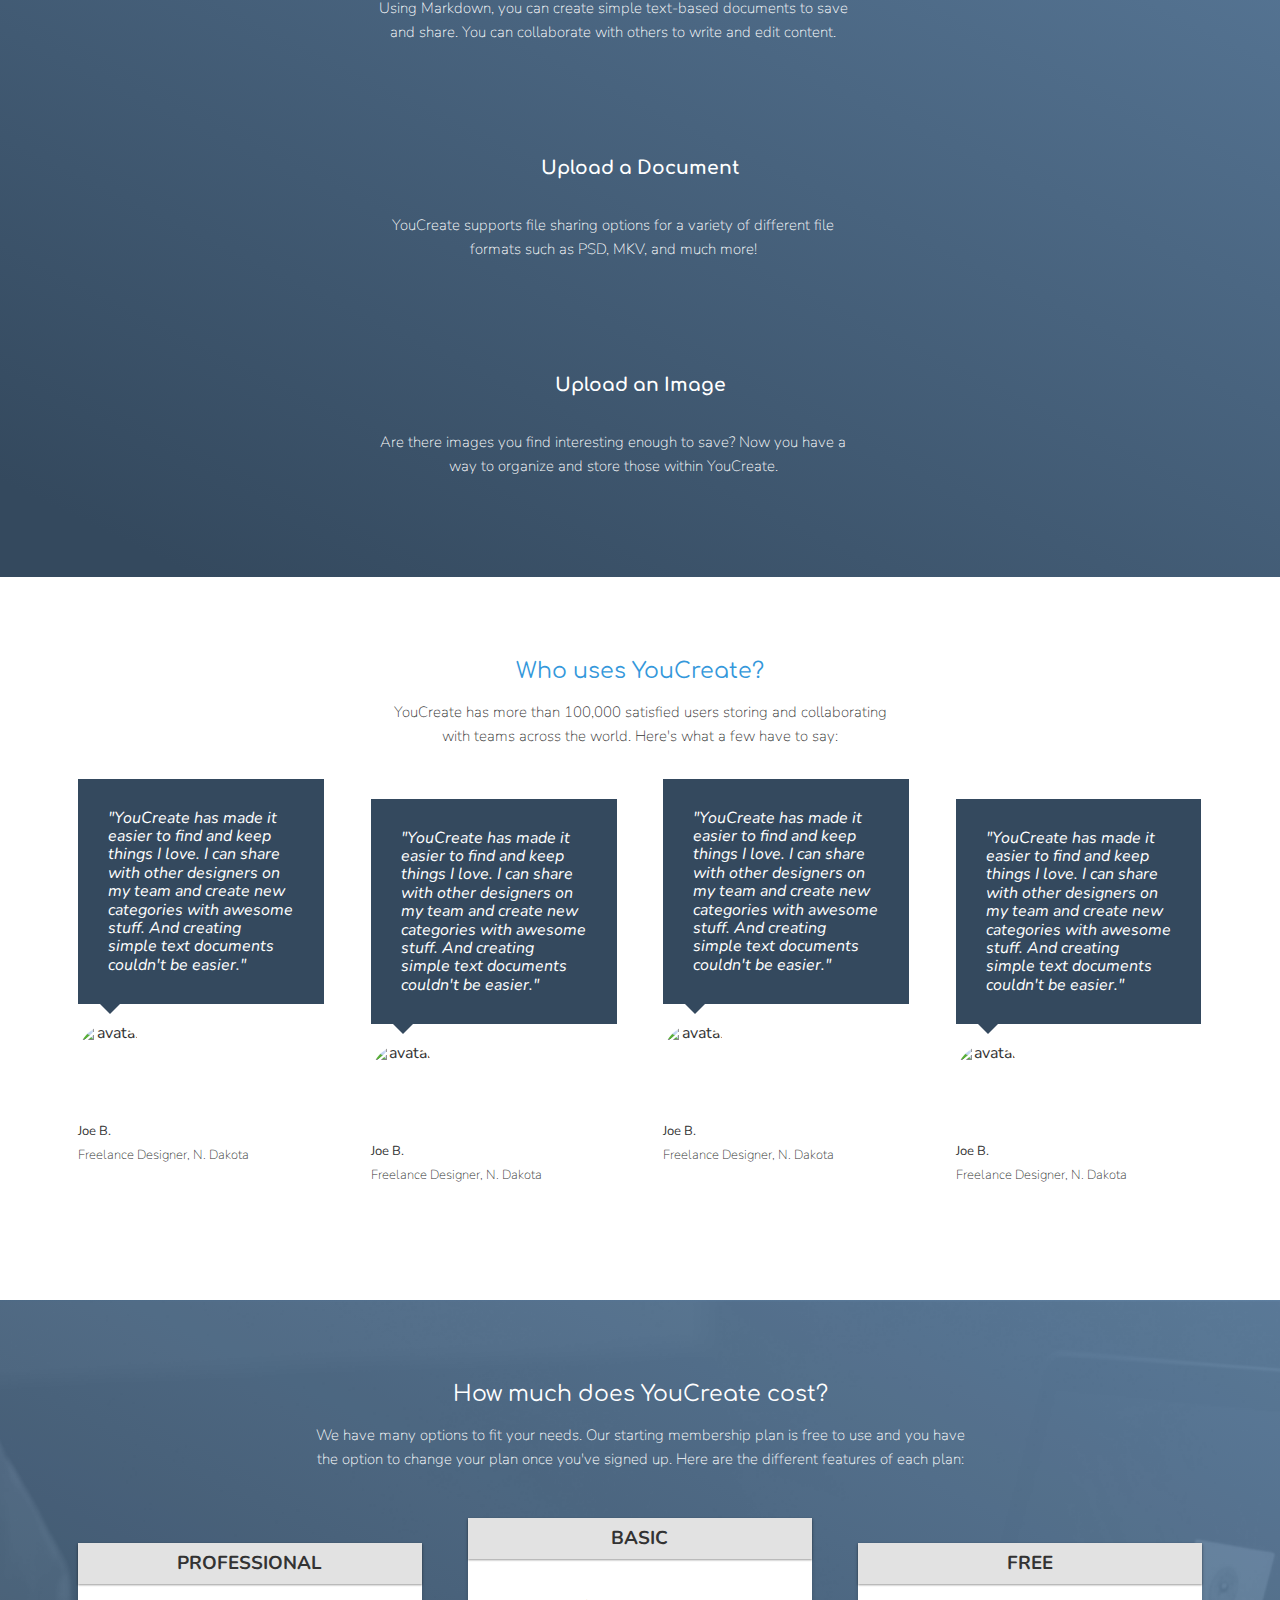
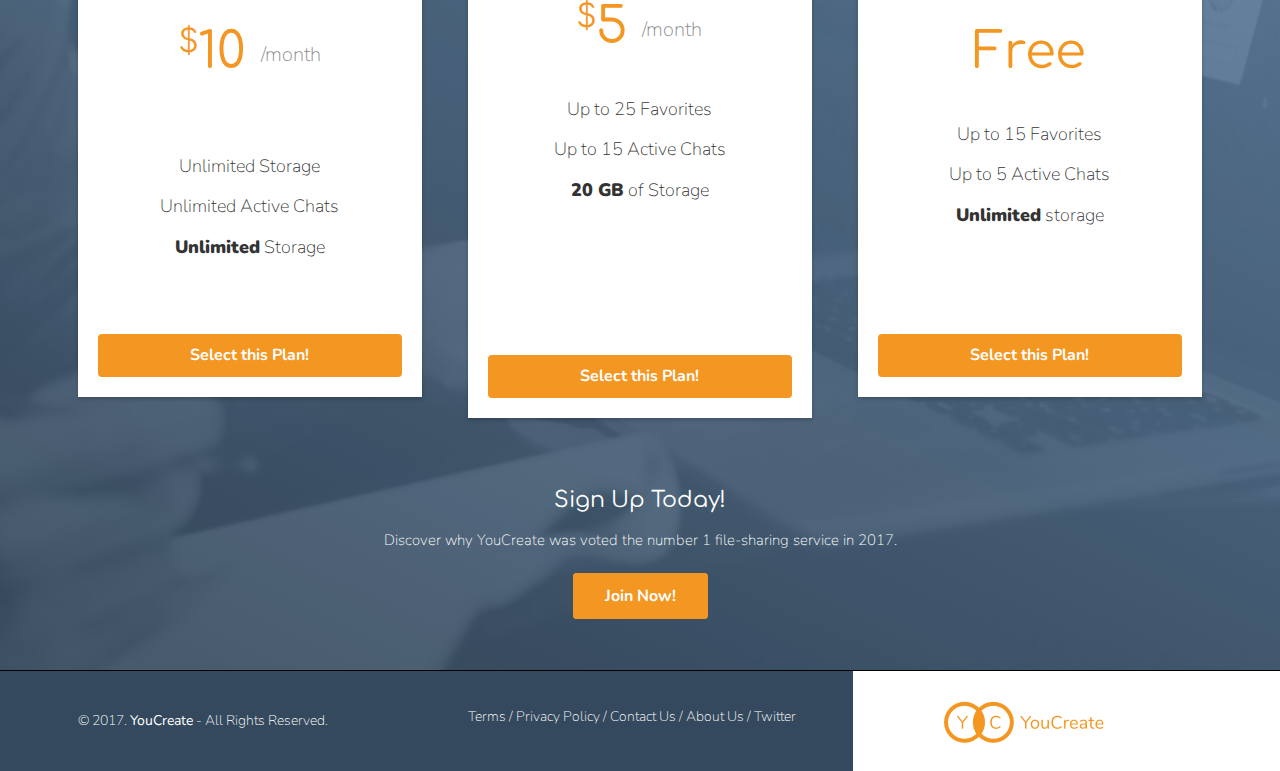
==== commit b1cda0b6: "cta and video compelte" ====
--- a/index.html
+++ b/index.html
@@ -40,7 +40,8 @@
   <!-- Video -->
   <section class="video">
     <div class="container">
-  <h2> Discover what YouCreate is all about! </h2>
+    <div class="videotext">
+  <h2> Discover what YouCreate is all about! </h2> </div>
   <meta name="viewport" content="width=device-width, initial-scale=1.0">
 <video width="400" controls>
   <source src="" type="">
--- a/css/style.css
+++ b/css/style.css
@@ -101,6 +101,7 @@
    position:relative;
    min-height: 1px;
    margin:0 2% 20px;
+
  }
 
  @media (min-width: 768px) {
@@ -156,6 +157,20 @@
     margin: 0 auto;
 }
 
+.videotext h2{
+display: flex;
+padding-top: 4em;
+padding-bottom: 2em;
+font-size: 21px;
+margin-left: auto;
+margin-right: auto;
+justify-content: center;
+color: #3498DB;
+
+
+}
+
+
 
 /* BENEFITS */
  .features {
@@ -164,6 +179,7 @@
    position:relative;
    background: #34495E;
    background-image: linear-gradient(206deg, #5F81A3 0%, #34495E 94%);
+
    
  }
  .features ul {
@@ -183,17 +199,16 @@
 .features h2 {
   color: #FFFFFF;
   vertical-align: middle;
-  padding: 0px 0px 50px 0px;
+  padding: 4em 0px 1em 0px;
+  justify-content: center;
+  font-size: 22px;
+  font-weight: normal;
+  margin-bottom: 5px;
 
 }
  .features h3 {
    color:#FFFFFF;
  }
-
-.features p {
-  color:#FFFFFF;
-}
-
 
 
 .feature-name-wrapper {
@@ -211,6 +226,10 @@
 .features p {
   width: 90%;
   vertical-align: middle;  
+  display: flex;
+  flex-direction: column;
+  color: #FFFFFF;
+  padding-top: -60px;
   
 }
 
@@ -380,6 +399,10 @@
 margin-right: auto;
   }
 }
+.cta p {
+  padding-bottom: 20px;
+}
+
 
  /* FOOTER */
  footer {
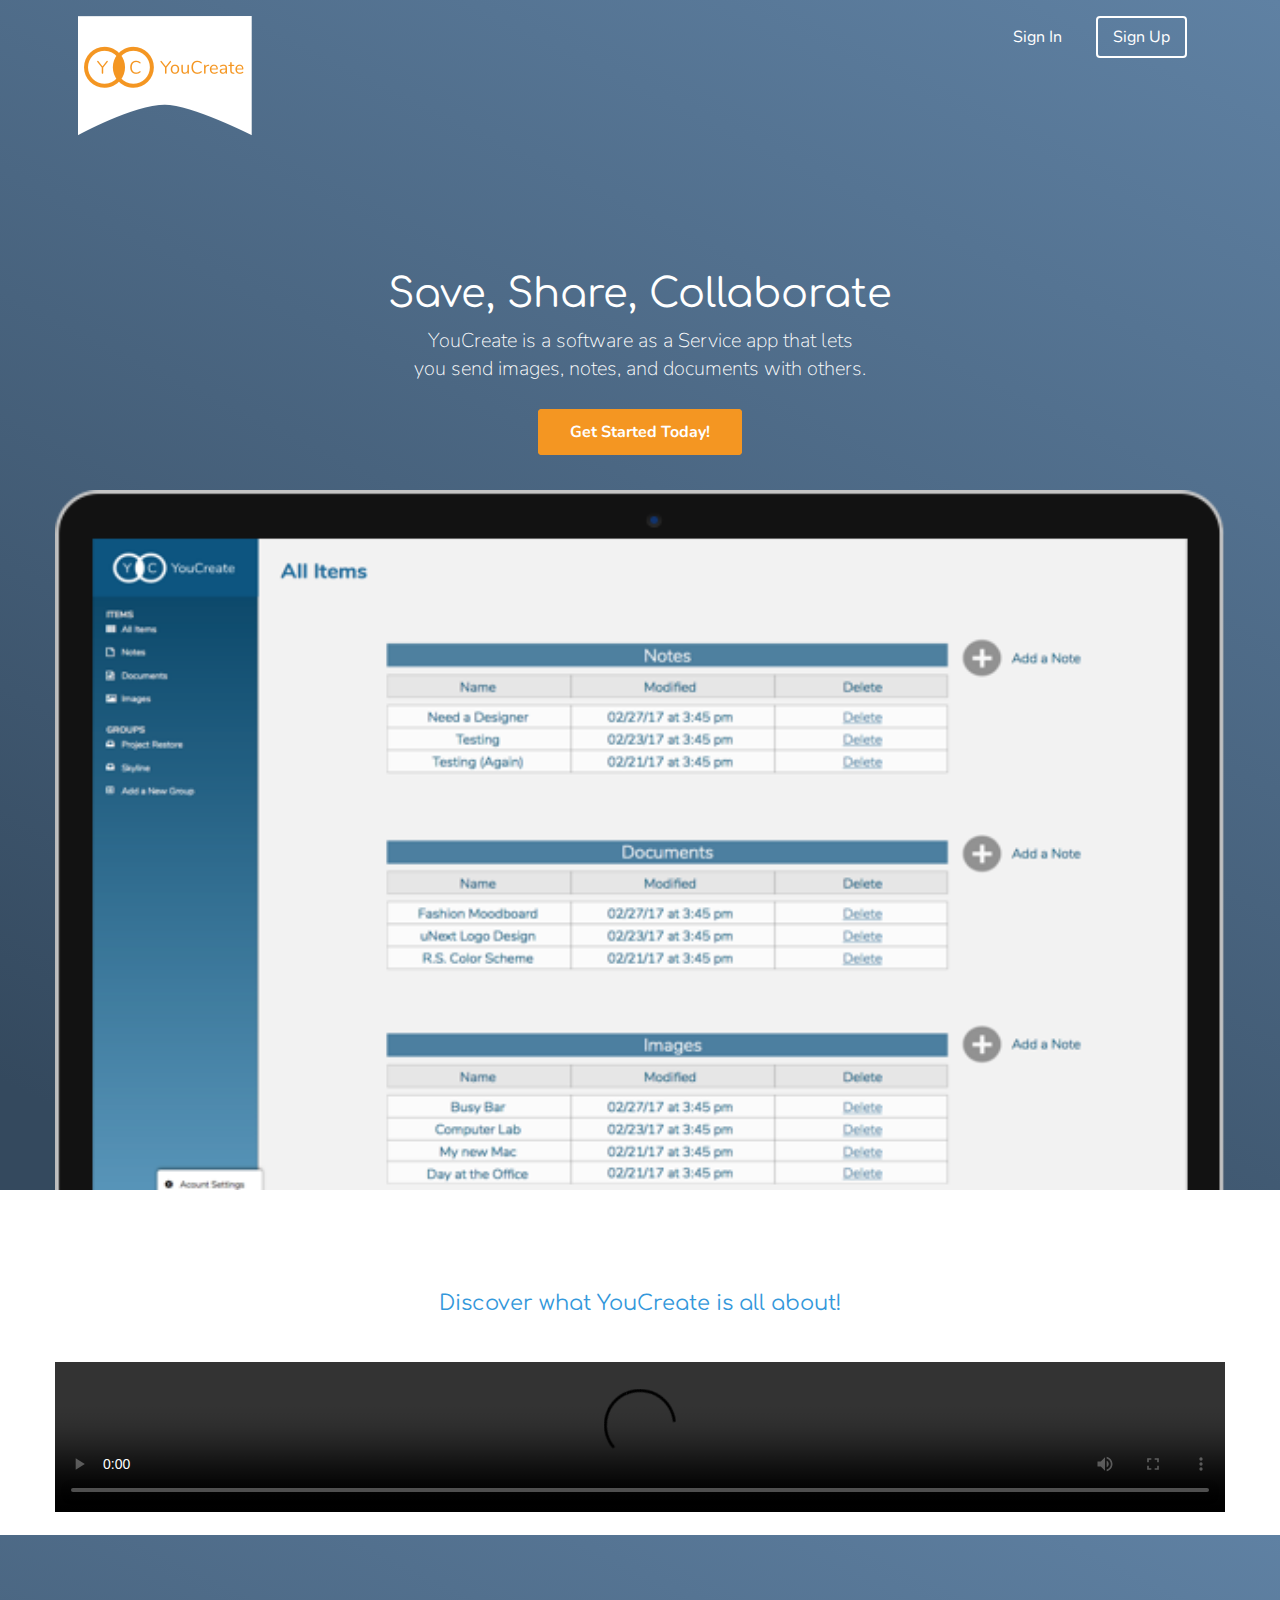
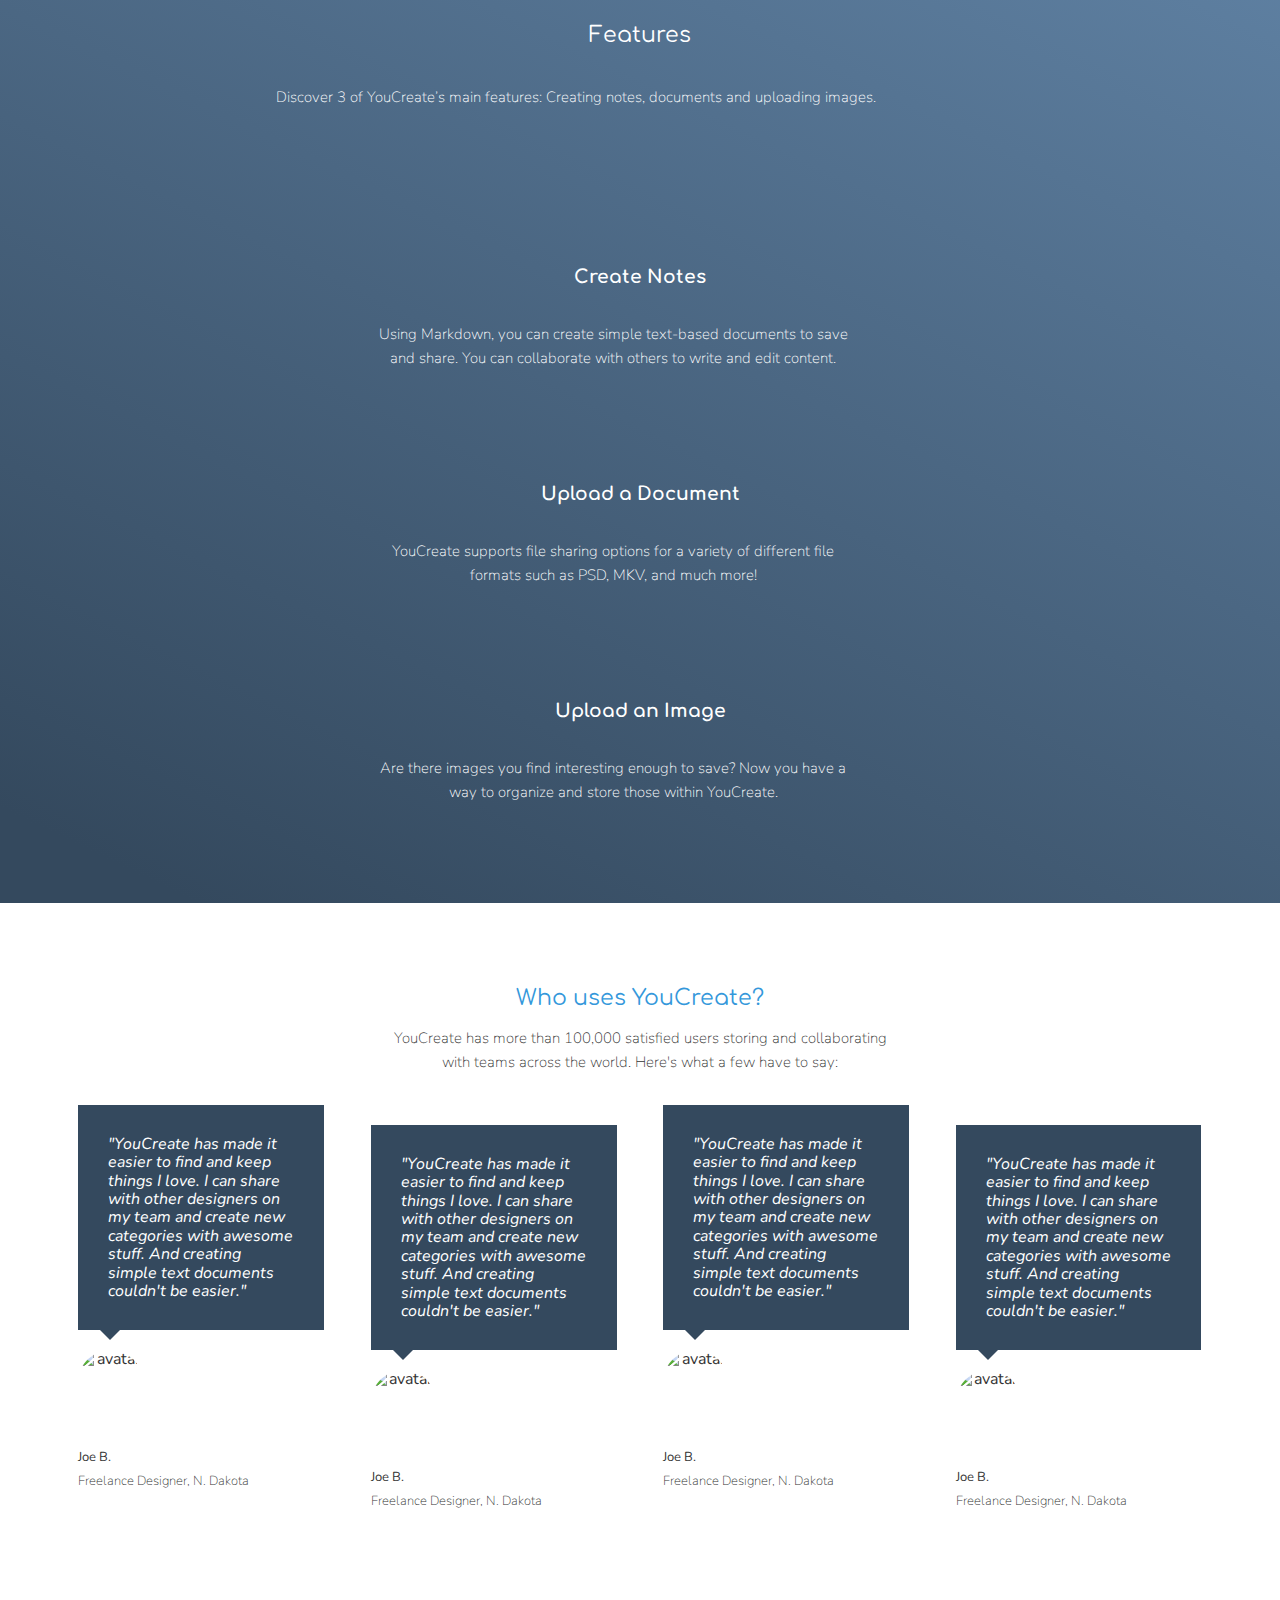
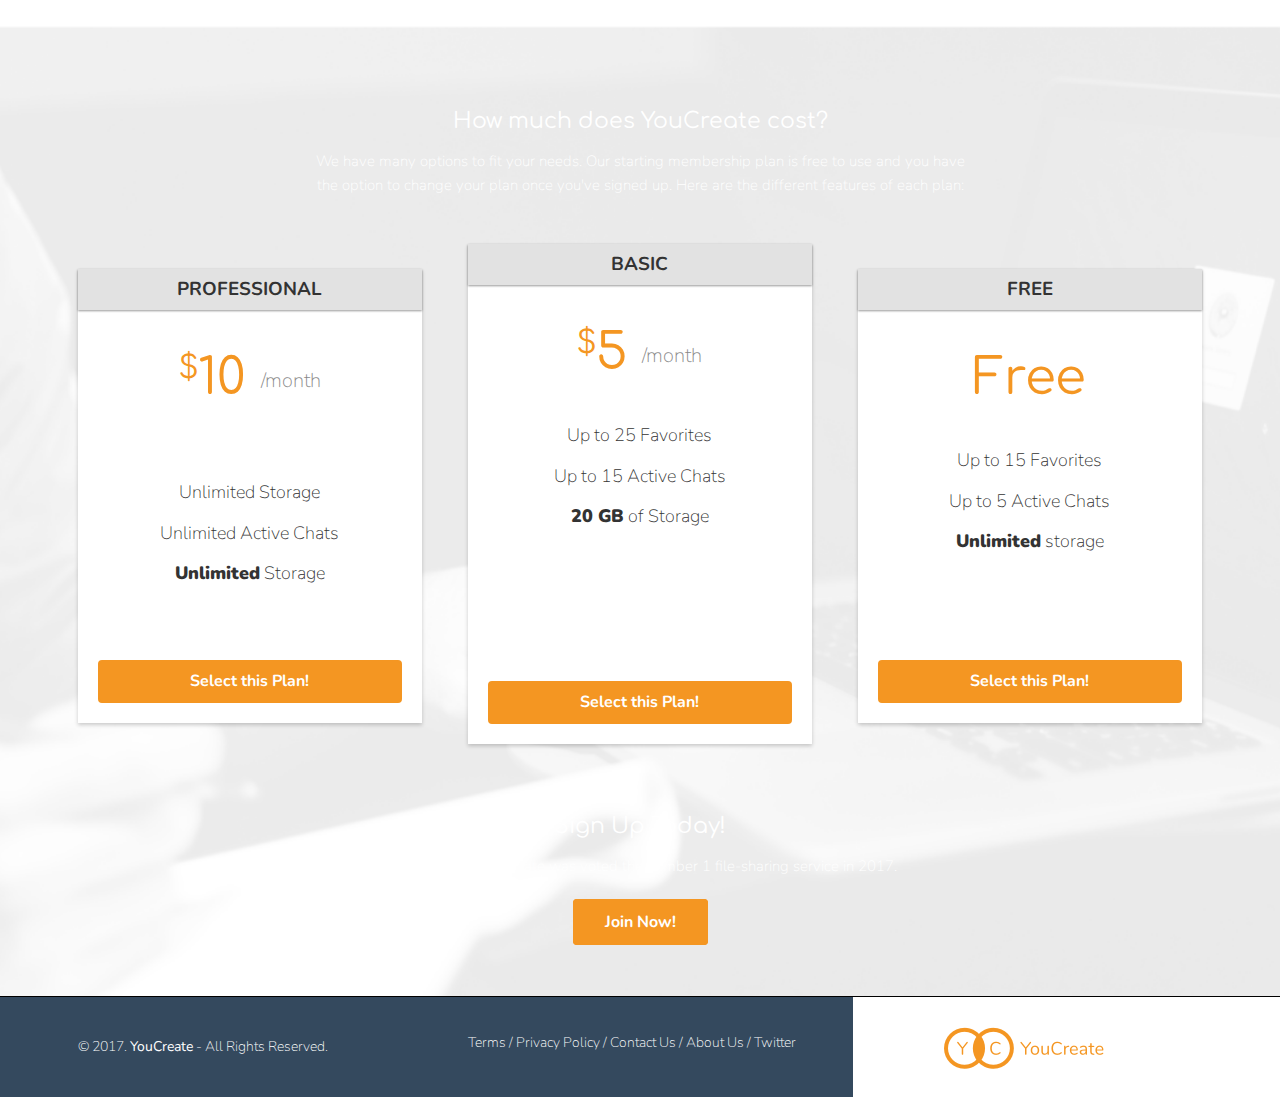
==== commit 898ce097: "Fix drop it menu in the footer of the navigation" ====
--- a/index.html
+++ b/index.html
@@ -5,15 +5,15 @@
    <meta name="viewport" content="width=device-width, initial-scale=1">
    <meta charset="UTF-8">
    <title>Save, Share, Collaborate | YouCreate </title>
-   
+
    <!-- Google Fonts -->
    <link href="https://fonts.googleapis.com/css?family=Comfortaa:400,700|Nunito:300,400,700" rel="stylesheet">
 
    <!--CSS-->
    <link rel="stylesheet" href="css/normalize.css">
-   <link rel="stylesheet" href="css/style.css">
    <link rel="stylesheet" href="css/font-awesome.css">
    <link rel="stylesheet" href="https://cdnjs.cloudflare.com/ajax/libs/animate.css/3.5.2/animate.min.css">
+   <link rel="stylesheet" href="css/style.css">
  </head>
  <body>
   <header>
@@ -36,7 +36,7 @@
       <img src="images/Screen.png" />
     </div>
   </header>
-  
+
   <!-- Video -->
   <section class="video">
     <div class="container">
@@ -51,7 +51,7 @@
 
   </section>
    </div>
-   
+
    <main role="main">
 
    <!--features-->
@@ -83,8 +83,8 @@
           <p>Are there images you find interesting enough to save? Now you have a way to organize and store those within YouCreate. </p>
         </li>
         </div>
-         
-         
+
+
     </ul>
          </section>
 
@@ -101,25 +101,25 @@
        </blockquote>
        <img src="https://scontent.fsnc1-3.fna.fbcdn.net/v/t1.0-9/12742781_10153458928286705_5935659409320530902_n.jpg?oh=918286bb310c35cf7538fde0b9a9e2b9&oe=596FB3C5" alt="avatar">
        <p class="name"><strong> Joe B.</strong><br/>Freelance Designer, N. Dakota</p>
-     </li>  
+     </li>
       <li class="one-fourth">
        <blockquote>"YouCreate has made it easier to find and keep things I love. I can share with other designers on my team and create new categories with awesome stuff. And creating simple text documents couldn't be easier."
        </blockquote>
        <img src="https://scontent.fsnc1-3.fna.fbcdn.net/v/t1.0-9/12742781_10153458928286705_5935659409320530902_n.jpg?oh=918286bb310c35cf7538fde0b9a9e2b9&oe=596FB3C5" alt="avatar">
        <p class="name"><strong> Joe B.</strong><br/>Freelance Designer, N. Dakota</p>
-     </li>  
+     </li>
       <li class="one-fourth">
        <blockquote>"YouCreate has made it easier to find and keep things I love. I can share with other designers on my team and create new categories with awesome stuff. And creating simple text documents couldn't be easier."
        </blockquote>
        <img src="https://scontent.fsnc1-3.fna.fbcdn.net/v/t1.0-9/12742781_10153458928286705_5935659409320530902_n.jpg?oh=918286bb310c35cf7538fde0b9a9e2b9&oe=596FB3C5" alt="avatar">
        <p class="name"><strong> Joe B.</strong><br/>Freelance Designer, N. Dakota</p>
-     </li>  
+     </li>
       <li class="one-fourth">
        <blockquote>"YouCreate has made it easier to find and keep things I love. I can share with other designers on my team and create new categories with awesome stuff. And creating simple text documents couldn't be easier."
        </blockquote>
        <img src="https://scontent.fsnc1-3.fna.fbcdn.net/v/t1.0-9/12742781_10153458928286705_5935659409320530902_n.jpg?oh=918286bb310c35cf7538fde0b9a9e2b9&oe=596FB3C5" alt="avatar">
        <p class="name"><strong> Joe B.</strong><br/>Freelance Designer, N. Dakota</p>
-     </li>  
+     </li>
   </ul>
  </section>
 
@@ -177,10 +177,10 @@
     <a href="signup.html" class="btn">Join Now!</a>
   </div>
 
- 
+
   </section>
 </div>
-  
+
  <!-- Footer -->
  <footer>
    <div class="container footer-nav-block">
@@ -203,4 +203,4 @@
  </footer>
   </main>
  </body>
- </html>+ </html>
--- a/css/style.css
+++ b/css/style.css
@@ -1,388 +1,385 @@
-html, body {
+html,
+body {
   overflow-x: hidden;
 }
 body {
-  font-family: "Nunito", Helvetica, Arial, sans-serif;
-  color:#333333;
-}
-h1, h2, h3, h4, h5, h6 {
-  font-family: "Comfortaa", Helvetica, Arial, sans-serif;
-}
-
-h2 { font-size: 22px;
-  font-weight: normal;
-  margin-bottom: 5px;
-
- }
-
- p {
-  font-size: 15px;
-  line-height: 24px;
-  font-weight: 100;
- }
-
-/* HEADER */
- header {
-   color:#FFFFFF;
-   background: #34495E;
-   background-image: linear-gradient(206deg, #5F81A3 0%, #34495E 94%);
- }
- header nav {
-   padding:1em 0;
- }
- header nav ul {
-   display:inline;
-   text-align: right;
-   float:right;
-   margin:0;
- }
- header nav ul > li {
-   list-style-type: none;
-   display: inline-block;
-   margin:0 15px;
- }
- header nav ul > li.btn-outline {
-   padding:10px 15px;
-   border:2px solid #FFFFFF;
-   border-radius: 4px;
- }
- header nav ul > li.btn-outline:hover {
-   background:#FFFFFF;
- }
- header nav ul > li > a {
-   color:#FFFFFF;
-   text-decoration: none;
- }
- header nav ul > li.btn-outline:hover > a {
-   color:#34495E;
- }
-
-
-  header .hero {
-   text-align: center;
-   display:block;
-   position: relative;
- }
- header .hero h1 {
-   font-size:40px;
-   font-weight: normal;
-   margin:95px 0 0;
- }
- header .hero p {
-   font-size: 20px;
-   line-height: 28px;
-   font-weight: 100;
-   margin:10px 0 40px;
- }
- header .hero img {
-   display: block;
-   margin:3em auto 0;
- }
-
-/* GRID */
- .container {
-   margin-right: auto;
-   margin-left: auto;
-   padding-left: 15px;
-   padding-right: 15px;
-   position: relative;
- }
- .container:before,
- .container:after {
-   content: " ";
-   display: table;
- }
- .container:after {
-   clear: both;
- }
- .one-half, .one-third, .one-fourth {
-   width:96%;
-   float:left;
-   position:relative;
-   min-height: 1px;
-   margin:0 2% 20px;
-
- }
-
- @media (min-width: 768px) {
-  .container {
-    width: 100%;
-    .hero img {
-      width:100%;
-    }
-  }
- }
- @media (min-width: 992px) {
-  .container {
-    width: 970px;
-  }
-  .one-half {
-    width: 46%;
-  }
- .one-third {
-  width: 29.33333%;
- }
- .one-fourth {
-  width: 21%;
- }
-}
- @media (min-width: 1200px) {
-  .container {
-    width: 1170px;
-  }
- }
-
- /* BUTTONS */
- .btn {
-   border-radius: 4px;
-   color:#FFFFFF;
-   font-weight: 700;
-   text-decoration: none;
-   padding:10px 30px;
-   background: #F49622;
-   border: 2px solid #F49622;
- }
-
- section div>a.btn-outline {
-  align-content: center;
- }
-
-
-/* VIDEO */
-
-video {
-    width: 100%;
-    height: auto;
-    background-color: #696969;
-    margin: 0 auto;
-}
-
-.videotext h2{
-display: flex;
-padding-top: 4em;
-padding-bottom: 2em;
-font-size: 21px;
-margin-left: auto;
-margin-right: auto;
-justify-content: center;
-color: #3498DB;
-
-
-}
-
-
-
-/* BENEFITS */
- .features {
-   text-align: center;
-   display:block;
-   position:relative;
-   background: #34495E;
-   background-image: linear-gradient(206deg, #5F81A3 0%, #34495E 94%);
-
-   
- }
- .features ul {
-   margin: 0 auto;
-   padding:4em 0;
- }
- .features ul li {
-   list-style-type: none;
-   display: inline-block;
- }
- .features i {
-   color:#FFFFFF;
-   font-size:60px;
-   margin:0;
-   vertical-align: middle;
- }
-.features h2 {
-  color: #FFFFFF;
-  vertical-align: middle;
-  padding: 4em 0px 1em 0px;
-  justify-content: center;
+  color: #333;
+  font-family: 'Nunito', Helvetica, Arial, sans-serif;
+}
+h1,
+h2,
+h3,
+h4,
+h5,
+h6 {
+  font-family: 'Comfortaa', Helvetica, Arial, sans-serif;
+}
+
+h2 {
   font-size: 22px;
   font-weight: normal;
   margin-bottom: 5px;
-
-}
- .features h3 {
-   color:#FFFFFF;
- }
+}
+
+p {
+  font-size: 15px;
+  font-weight: 100;
+  line-height: 24px;
+}
+
+/* HEADER */
+header {
+  background: #34495E;
+  background-image: linear-gradient(206deg, #5F81A3 0%, #34495E 94%);
+  color: #FFF;
+}
+header nav {
+  padding: 1em 0;
+}
+header nav ul {
+  display: inline;
+  float: right;
+  margin: 0;
+  text-align: right;
+}
+header nav ul > li {
+  display: inline-block;
+  list-style-type: none;
+  margin: 0 15px;
+}
+header nav ul > li.btn-outline {
+  border: 2px solid #FFF;
+  border-radius: 4px;
+  padding: 10px 15px;
+}
+header nav ul > li.btn-outline:hover {
+  background: #FFF;
+}
+header nav ul > li > a {
+  color: #FFF;
+  text-decoration: none;
+}
+header nav ul > li.btn-outline:hover > a {
+  color: #34495E;
+}
+
+
+header .hero {
+  display: block;
+  position: relative;
+  text-align: center;
+}
+header .hero h1 {
+  font-size: 40px;
+  font-weight: normal;
+  margin: 95px 0 0;
+}
+header .hero p {
+  font-size: 20px;
+  font-weight: 100;
+  line-height: 28px;
+  margin: 10px 0 40px;
+}
+header .hero img {
+  display: block;
+  margin: 3em auto 0;
+}
+
+/* GRID */
+.container {
+  margin-left: auto;
+  margin-right: auto;
+  padding-left: 15px;
+  padding-right: 15px;
+  position: relative;
+}
+.container:before,
+.container:after {
+  content: ' ';
+  display: table;
+}
+.container:after {
+  clear: both;
+}
+.one-half,
+.one-third,
+.one-fourth {
+  float: left;
+  margin: 0 2% 20px;
+  min-height: 1px;
+  position: relative;
+  width: 96%;
+}
+
+@media (min-width: 768px) {
+  .container {
+    width: 100%;
+  }
+  .hero img {
+    width: 100%;
+  }
+}
+@media (min-width: 992px) {
+  .container {
+    width: 970px;
+  }
+  .one-half {
+    width: 46%;
+  }
+  .one-third {
+    width: 29.33333%;
+  }
+  .one-fourth {
+    width: 21%;
+  }
+}
+@media (min-width: 1200px) {
+  .container {
+    width: 1170px;
+  }
+}
+
+/* BUTTONS */
+.btn {
+  background: #F49622;
+  border: 2px solid #F49622;
+  border-radius: 4px;
+  color: #FFF;
+  font-weight: 700;
+  padding: 10px 30px;
+  text-decoration: none;
+}
+
+section div > a.btn-outline {
+  align-content: center;
+}
+
+
+/* VIDEO */
+
+video {
+  background-color: #696969;
+  height: auto;
+  margin: 0 auto;
+  width: 100%;
+}
+
+.videotext h2 {
+  color: #3498DB;
+  display: flex;
+  font-size: 21px;
+  justify-content: center;
+  margin-left: auto;
+  margin-right: auto;
+  padding-bottom: 2em;
+  padding-top: 4em;
+}
+
+
+
+/* BENEFITS */
+.features {
+  background: #34495E;
+  background-image: linear-gradient(206deg, #5F81A3 0%, #34495E 94%);
+  display: block;
+  position: relative;
+  text-align: center;
+}
+.features ul {
+  margin: 0 auto;
+  padding: 4em 0;
+}
+.features ul li {
+  display: inline-block;
+  list-style-type: none;
+}
+.features i {
+  color: #FFF;
+  font-size: 60px;
+  margin: 0;
+  vertical-align: middle;
+}
+.features h2 {
+  color: #FFF;
+  font-size: 22px;
+  font-weight: normal;
+  justify-content: center;
+  margin-bottom: 5px;
+  padding: 4em 0 1em 0;
+  vertical-align: middle;
+}
+.features h3 {
+  color: #FFF;
+}
 
 
 .feature-name-wrapper {
-  display: flex;
   align-items: center;
-  justify-content: center;
-  flex-direction: column;
-
-
-}
-.features h3 {
-    text-align: center;
-    }
-
-.features p {
-  width: 90%;
-  vertical-align: middle;  
   display: flex;
   flex-direction: column;
-  color: #FFFFFF;
+  justify-content: center;
+}
+.features h3 {
+  text-align: center;
+}
+
+.features p {
+  color: #FFF;
+  display: flex;
+  flex-direction: column;
   padding-top: -60px;
-  
+  vertical-align: middle;
+  width: 90%;
 }
 
 
 
 .feature-container {
+  align-items: center;
   display: flex;
-  align-items: center;
   justify-content: space-between;
-   
 }
 
 .featurediv {
   display: flex;
+  flex: 1;
   justify-content: space-around;
-  flex: 1;
-
-
 }
 
 .features h2 {
   display: flex;
   justify-content: center;
-  }
+}
 
 
 
 /* PRICING */
 
 .pricing {
-   background:  url("../images/background.png") top center no-repeat;
-   background: url("../images/background.png") top center no-repeat, linear-gradient(206deg, #5F81A3 0%, #34495E 94%);
-   background-size:cover;
-   text-align: center;
-   padding:4em 0;
- }
- .pricing h2, .pricing p {
-   color:#FFFFFF;
- }
- .pricing ul {
-   margin:0 auto;
-   padding:2em 0;
- }
- .pricing ul li {
-   list-style-type: none;
- }
-
- .box {
-   padding:0 15px 15px;
-   background: #FFFFFF;
-   box-shadow: 0px 2px 4px 0px rgba(0,0,0,0.20);
-   min-height: 439px;
-   position: relative;
-   margin-top: 25px;
- }
- .box.middle {
-   min-height: 485px;
-   margin-top:0px;
- }
- .box h3 {
-   font-family: "Nunito", Helvetica, Arial, sans-serif;
-   font-weight: 700;
-   text-transform: uppercase;
-   background: #E2E2E2;
-   box-shadow: 0px 1px 2px 0px rgba(0,0,0,0.40);
-   left:0;
-   right:0;
-   top:0;
-   text-align: center;
-   margin:0 -15px 40px;
-   padding:10px 0;
- }
-
- .box h4 {
-   font-size:50px;
-   font-weight: normal;
-   margin:40px 0 10px;
-   color:#F49622;
- }
- .box h4 span {
-   font-size:32px;
-   vertical-align: top;
- }
- .box h4 span.month {
-   font-family: "Nunito", Helvetica, Arial, sans-serif;
-   font-weight: 100;
-   color:#888888;
-   font-size:20px;
-   vertical-align: middle;
- }
- .box ul li {
-   font-size:18px;
-   margin-bottom:20px;
-   font-weight: 100;
- }
-
-  .box .btn {
-   position:absolute;
-   bottom:20px;
-   left:20px;
-   right:20px;
- }
-
- /* TESTIMONIALS */
- .testimonials {
-   padding:4em 0;
-   text-align: center;
- }
- .testimonials h2 {
-   color:#3498DB;
- }
- .testimonials ul li {
-   list-style-type: none;
- }
- .testimonials blockquote {
-   color:#FFFFFF;
-   text-align: left;
-   font-style: italic;
-   background:#34495E;
-   position: relative;
-   padding:30px;
-   width:auto;
-   margin:0;
- }
- .testimonials blockquote:after {
-   top: 100%;
-   left: 13%;
-   border: solid transparent;
-   content: " ";
-   height: 0;
-   width: 0;
-   position: absolute;
-   pointer-events: none;
-   border-top-color: #34495E;
-   border-width: 10px;
-   margin-left: -10px;
- }
-
-  .testimonials img {
-   height: 65px;
-   width: 65px;
-   border-radius:50%;
-   float: left;
-   display: inline-block;
-   margin:20px 10px 0 0;
- }
- .testimonials p.name {
-   float: left;
-   display: inline-block;
-   text-align: left;
-   font-size:13px;
-   margin-top: 30px;
- }
+  background: url('../images/background.png') top center no-repeat, linear-gradient(206deg, #5F81A3 0%, #34495E 94%);
+  background: url('../images/background.png') top center no-repeat;
+  background-size: cover;
+  padding: 4em 0;
+  text-align: center;
+}
+.pricing h2,
+.pricing p {
+  color: #FFF;
+}
+.pricing ul {
+  margin: 0 auto;
+  padding: 2em 0;
+}
+.pricing ul li {
+  list-style-type: none;
+}
+
+.box {
+  background: #FFF;
+  box-shadow: 0 2px 4px 0 rgba(0,0,0,.20);
+  margin-top: 25px;
+  min-height: 439px;
+  padding: 0 15px 15px;
+  position: relative;
+}
+.box.middle {
+  margin-top: 0;
+  min-height: 485px;
+}
+.box h3 {
+  background: #E2E2E2;
+  box-shadow: 0 1px 2px 0 rgba(0,0,0,.40);
+  font-family: 'Nunito', Helvetica, Arial, sans-serif;
+  font-weight: 700;
+  left: 0;
+  margin: 0 -15px 40px;
+  padding: 10px 0;
+  right: 0;
+  text-align: center;
+  text-transform: uppercase;
+  top: 0;
+}
+
+.box h4 {
+  color: #F49622;
+  font-size: 50px;
+  font-weight: normal;
+  margin: 40px 0 10px;
+}
+.box h4 span {
+  font-size: 32px;
+  vertical-align: top;
+}
+.box h4 span.month {
+  color: #888;
+  font-family: 'Nunito', Helvetica, Arial, sans-serif;
+  font-size: 20px;
+  font-weight: 100;
+  vertical-align: middle;
+}
+.box ul li {
+  font-size: 18px;
+  font-weight: 100;
+  margin-bottom: 20px;
+}
+
+.box .btn {
+  bottom: 20px;
+  left: 20px;
+  position: absolute;
+  right: 20px;
+}
+
+/* TESTIMONIALS */
+.testimonials {
+  padding: 4em 0;
+  text-align: center;
+}
+.testimonials h2 {
+  color: #3498DB;
+}
+.testimonials ul li {
+  list-style-type: none;
+}
+.testimonials blockquote {
+  background: #34495E;
+  color: #FFF;
+  font-style: italic;
+  margin: 0;
+  padding: 30px;
+  position: relative;
+  text-align: left;
+  width: auto;
+}
+.testimonials blockquote:after {
+  border: solid transparent;
+  border-top-color: #34495E;
+  border-width: 10px;
+  content: ' ';
+  height: 0;
+  left: 13%;
+  margin-left: -10px;
+  pointer-events: none;
+  position: absolute;
+  top: 100%;
+  width: 0;
+}
+
+.testimonials img {
+  border-radius: 50%;
+  display: inline-block;
+  float: left;
+  height: 65px;
+  margin: 20px 10px 0 0;
+  width: 65px;
+}
+.testimonials p.name {
+  display: inline-block;
+  float: left;
+  font-size: 13px;
+  margin-top: 30px;
+  text-align: left;
+}
 .box li strong {
   font-weight: 900;
 }
@@ -393,10 +390,9 @@
 
 /* CTA */
 @media(min-width: 992px) {
-
-#cta{
-margin-left: auto;
-margin-right: auto;
+  #cta {
+    margin-left: auto;
+    margin-right: auto;
   }
 }
 .cta p {
@@ -404,85 +400,391 @@
 }
 
 
- /* FOOTER */
- footer {
-   background-color: #34495E;
-   width: 100%;
-   color: #FFFFFF;
-   height: 150px;
-   position: relative;
-   overflow: hidden;
-   z-index: 0;
+/* FOOTER */
+footer {
+  background-color: #34495E;
+  border-top: 1px solid black;
+  color: #FFF;
+  height: 150px;
+  overflow: hidden;
+  position: relative;
+  width: 100%;
+  z-index: 0;
+}
+footer p,
+footer nav ul {
+  font-size: 14px;
+  font-weight: 100;
+  margin: 10px auto 0;
+  text-align: center;
+}
+footer nav ul li {
+  display: inline;
+  list-style-type: none;
+}
+footer nav ul li a {
+  color: #FFF;
+  text-decoration: none;
+}
+
+footer .logo {
+  display: block;
+  margin: 0 auto;
+  padding: 2.35em 0;
+}
+
+@media (min-width: 992px) {
+  footer {
+    background-color: #FFF;
+    background-image: linear-gradient(to left,
+    #FFF 0%, #FFF 33.33337%, #34495E 33.33337%, #34495E 100%);
     border-top: 1px solid black;
- }
- footer p, footer nav ul {
-   font-size:14px;
-   font-weight:100;
-   text-align: center;
-   margin: 10px auto 0;
- }
- footer nav ul li {
-   list-style-type: none;
-   display: inline;
- }
- footer nav ul li a {
-   color:#FFFFFF;
-   text-decoration: none;
- }
-
- footer .logo{
-   padding: 2.35em 0;
-   margin: 0 auto;
-   display: block;
- }
-
-  @media (min-width: 992px){
-   footer{
-     background-color: #FFFFFF;
-     background-image: linear-gradient(to left,
-        #FFFFFF 0%, #FFFFFF 33.33337%, #34495E 33.33337%, #34495E 100%);
-     height: 100px;
-     border-top: 1px solid black;
-   }
-   footer p, footer nav ul{
-     padding: 2em 0;
-     text-align: left;
-   }
-   
-   footer .logo{
-     padding: 0 0 2em 5em;
-     margin: 0 auto;
-     position: absolute;
-   }
-
- 
-
- }
-
- @media (min-width: 992px) {
-  
- footer .right-footer-block {
-  
-   display: hidden;
- }
-
-}
-
-
- @media (max-width: 992px) {
-  
- footer .right-footer-block {
-   display: none;
- }
-
+    height: 100px;
+  }
+  footer p,
+  footer nav ul {
+    padding: 2em 0;
+    text-align: left;
+  }
+
+  footer .logo {
+    margin: 0 auto;
+    padding: 0 0 2em 5em;
+    position: absolute;
+  }
+}
+
+@media (min-width: 992px) {
+  footer .right-footer-block {
+    display: hidden;
+  }
+}
+
+
+@media (max-width: 992px) {
+  footer .right-footer-block {
+    display: none;
+  }
 }
 
 /* Dashboard */
 
 .favicon {
+  height: 32px;
   width: 32px;
-  height: 32px;
-
-}
-
-/*imagerow */
+}
+
+/* DASHBOARD */
+.dashboard {
+  background: #F7F7F7;
+}
+.left-nav {
+  height: 100%;
+  position: absolute;
+  -webkit-transform: translate(-280px,0); /** Chrome & Safari **/
+  -moz-transform: translate(-280px,0); /** Firefox **/
+  -o-transform: translate(-280px,0); /** Opera **/
+  transform: translate(-280px,0);
+  -webkit-transition: all .3s ease-in-out;
+  -moz-transition: all .3s ease-in-out;
+  -o-transition: all .3s ease-in-out;
+  transition: all .3s ease-in-out;
+  width: 280px;
+}
+.left-nav.open {
+  display: block;
+  -webkit-transform: translate(0,0); /** Chrome & Safari **/
+  -moz-transform: translate(0,0); /** Firefox **/
+  -o-transform: translate(0,0); /** Opera **/
+  transform: translate(0,0);
+  -webkit-transition: all .3s ease-in-out;
+  -moz-transition: all .3s ease-in-out;
+  -o-transition: all .3s ease-in-out;
+  transition: all .3s ease-in-out;
+  width: 280px;
+  z-index: 100;
+}
+.hamburger {
+  background: #0C5580;
+  border: 1px white solid;
+  border-radius: 4px;
+  color: #FFF;
+  font-size: 22px;
+  left: 5px;
+  padding: 10px 15px;
+  position: absolute;
+  text-decoration: none;
+  top: 20px;
+  z-index: 1000;
+}
+
+@media (min-width:992px) {
+  .left-nav {
+    background: #0C5580;
+    color: #FFF;
+    display: block;
+    float: left;
+    height: 100vh;
+    position: fixed;
+    -webkit-transform: translate(0,0); /** Chrome & Safari **/
+    -moz-transform: translate(0,0); /** Firefox **/
+    -o-transform: translate(0,0); /** Opera **/
+    transform: translate(0,0);
+    width: 14.66666667%;
+  }
+  .left-nav.open {
+    -webkit-transform: translate(0,0); /** Chrome & Safari **/
+    -moz-transform: translate(0,0); /** Firefox **/
+    -o-transform: translate(0,0); /** Opera **/
+    transform: translate(0,0);
+    width: 14.66666667%;
+  }
+  .hamburger {
+    display: none;
+  }
+}
+
+.left-nav .site-logo {
+  background: #0C5580;
+  display: inline-flex;
+  text-align: center;
+}
+
+.left-nav img {
+  height: auto;
+  width: 100%;
+}
+
+.left-nav img:nth-child(2) {
+  display: none;
+  width: 100%;
+}
+
+
+
+.left-nav .items {
+  padding: 0 6%;
+}
+.left-nav .items p {
+  color: #E2E2E2;
+  font-size: 14px;
+  font-weight: 600;
+  line-height: 19px;
+  text-transform: uppercase;
+}
+.left-nav .items ul {
+  margin: 0 0 40px;
+  padding: 0;
+}
+.left-nav .items ul li {
+  list-style-type: none;
+  margin-bottom: 15px;
+}
+.left-nav .items ul li a {
+  color: #FFF;
+  font-size: 14px;
+  font-weight: lighter;
+  line-height: 19px;
+  text-decoration: none;
+}
+.left-nav .items ul li a i {
+  margin-right: 8px;
+  text-align: center;
+  width: 16px;
+}
+
+/* LEFT NAVBAR SETTINGS */
+.left-nav .settings {
+  background: #22303E;
+  bottom: 0;
+  left: 0;
+  padding: 10px 0;
+  position: absolute;
+  right: 0;
+  width: 100%;
+}
+.left-nav .settings img {
+  border-radius: 50%;
+  display: inline-block;
+  height: 35px;
+  margin-left: 10px;
+  width: 35px;
+}
+.left-nav .settings p {
+  display: inline-block;
+  font-size: 12px;
+  font-weight: 700
+  color: #E2E2E2;
+  font-weight: 400;
+  margin: 0 0 0 10px;
+  padding-top: 8px;
+  vertical-align: top;
+}
+.left-nav .settings a {
+  color: #FFF;
+  float: right;
+  margin-right: 10px;
+  margin-top: 8px;
+  text-align: right;
+  text-decoration: none;
+}
+
+.view:active {
+  background-color: #22303E;
+  height: 25px;
+  justify-content: center;
+  padding-top: 5px;
+  width: 100%;
+}
+
+.menu .menu--top {
+  top: -140px;
+}
+
+.menu .dropit-open .dropit-submenu.menu--top::after {
+  border-width: 8px 8px 0;
+  top: 116px;
+}
+
+#left-nav.open {
+  background-color: #0C5580;
+}
+
+#left-nav > div.items {
+  background-color: #0C5580;
+}
+
+#left-nav > div.settings {
+  color: #FFF;
+}
+
+/* CONTENT */
+.content {
+  float: right;
+  padding: 6em 1% 1.5em;
+  position: relative;
+  width: 98%;
+}
+.content .header {
+  margin: 0 1% 20px;
+}
+.content .header h1 {
+  color: #3498DB;
+  display: inline-block;
+  float: left;
+  font-family: 'Nunito', Helvetica, Arial, sans-serif;
+  font-size: 36px;
+  font-weight: 100;
+  line-height: 44px;
+  margin: 0 0 30px;
+  position: relative;
+}
+.content .header > a {
+  float: right;
+}
+.content-item {
+  display: block;
+  float: left;
+  margin: 0 2% 25px;
+  width: 96%;
+}
+.item-box {
+  background: #FFF;
+  box-shadow: 0 1px 3px 0 rgba(0,0,0,.40);
+  display: block;
+  height: 230px;
+  overflow: hidden;
+  position: relative;
+}
+
+/* MEDIA QUERIES */
+
+/* Larger Mobile Devices */
+@media (min-width:460px) {
+  .content {
+    float: right;
+    padding: 1.5em 1%;
+    position: relative;
+    width: 90%;
+  }
+  .content-item {
+    display: block;
+    float: left;
+    margin: 0 2% 25px;
+    width: 46%;
+  }
+}
+/* Tablets */
+@media (min-width:768px) {
+  .content {
+    float: right;
+    padding: 1.5em 5%;
+    position: relative;
+    width: 90%;
+  }
+  .content > .container {
+    width: 700px;
+  }
+  .content-item {
+    margin: 0 1% 25px;
+    width: 31.33333%;
+  }
+
+  .item-box > img {
+    height: 100%;
+    padding: -20px;
+    width: 100%;
+  }
+}
+/* Laptops and Desktops */
+@media (min-width:992px) {
+  .content {
+    float: right;
+    padding: 1.5em 1%;
+    position: relative;
+    width: 83.33333333%;
+  }
+  .content > .container {
+    width: auto;
+  }
+  .content-item {
+    margin: 0 1% 25px;
+    width: 23%;
+  }
+
+
+  .item-box > img {
+    height: 100%;
+    position: absolute;
+    right: 0;
+    top: 0;
+    width: auto;
+  }
+}
+
+.item-box h2 {
+  font-family: 'Nunito', Helvetica, Arial, sans-serif;
+  font-size: 15px;
+  font-weight: bold;
+  line-height: 17px;
+  margin: 0;
+}
+
+.item-box h2 a {
+  color: #F49622;
+  font-size: 18px;
+  font-weight: 24px;
+  text-decoration: none;
+}
+
+.item-box p {
+  color: #333;
+  font-size: 14px;
+  line-height: 18px;
+  margin: 5px 0 0;
+}
+
+/* ADD */
+#left-nav > div.settings > ul {
+  float: right;
+}
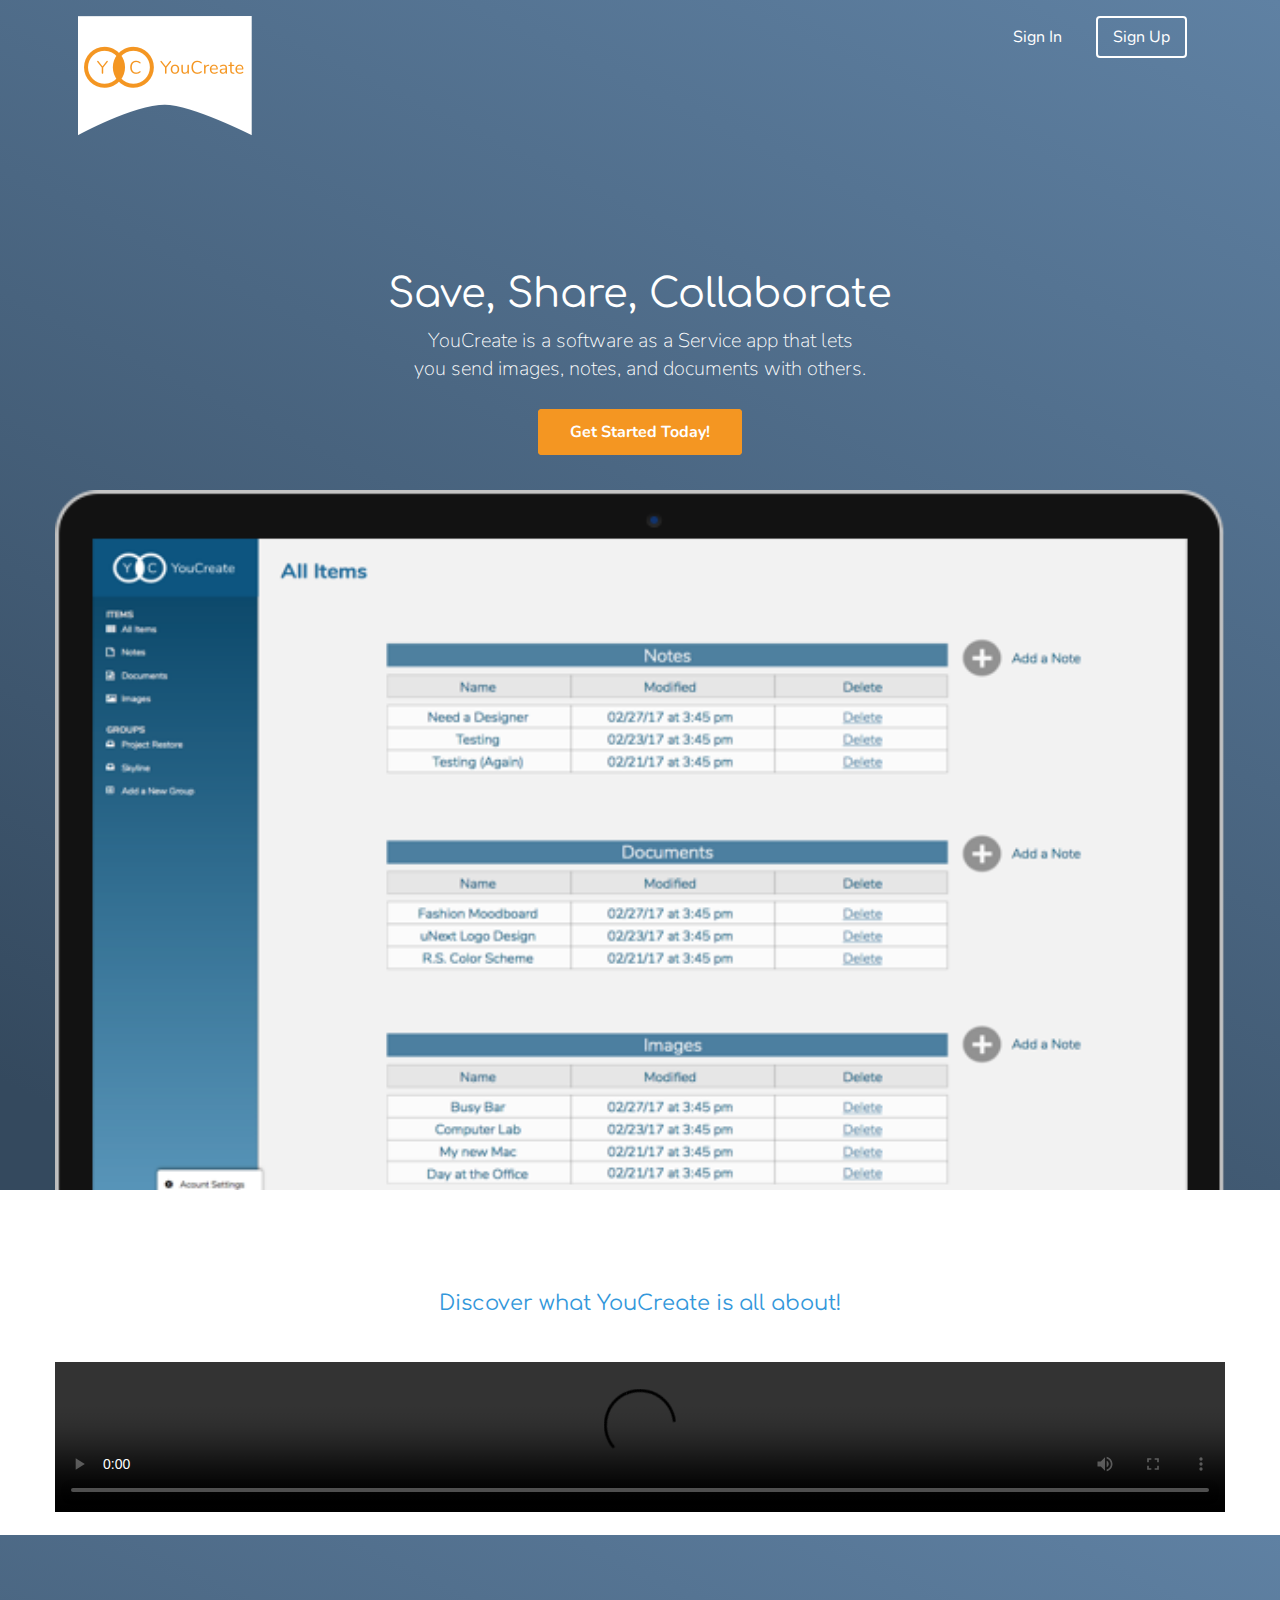
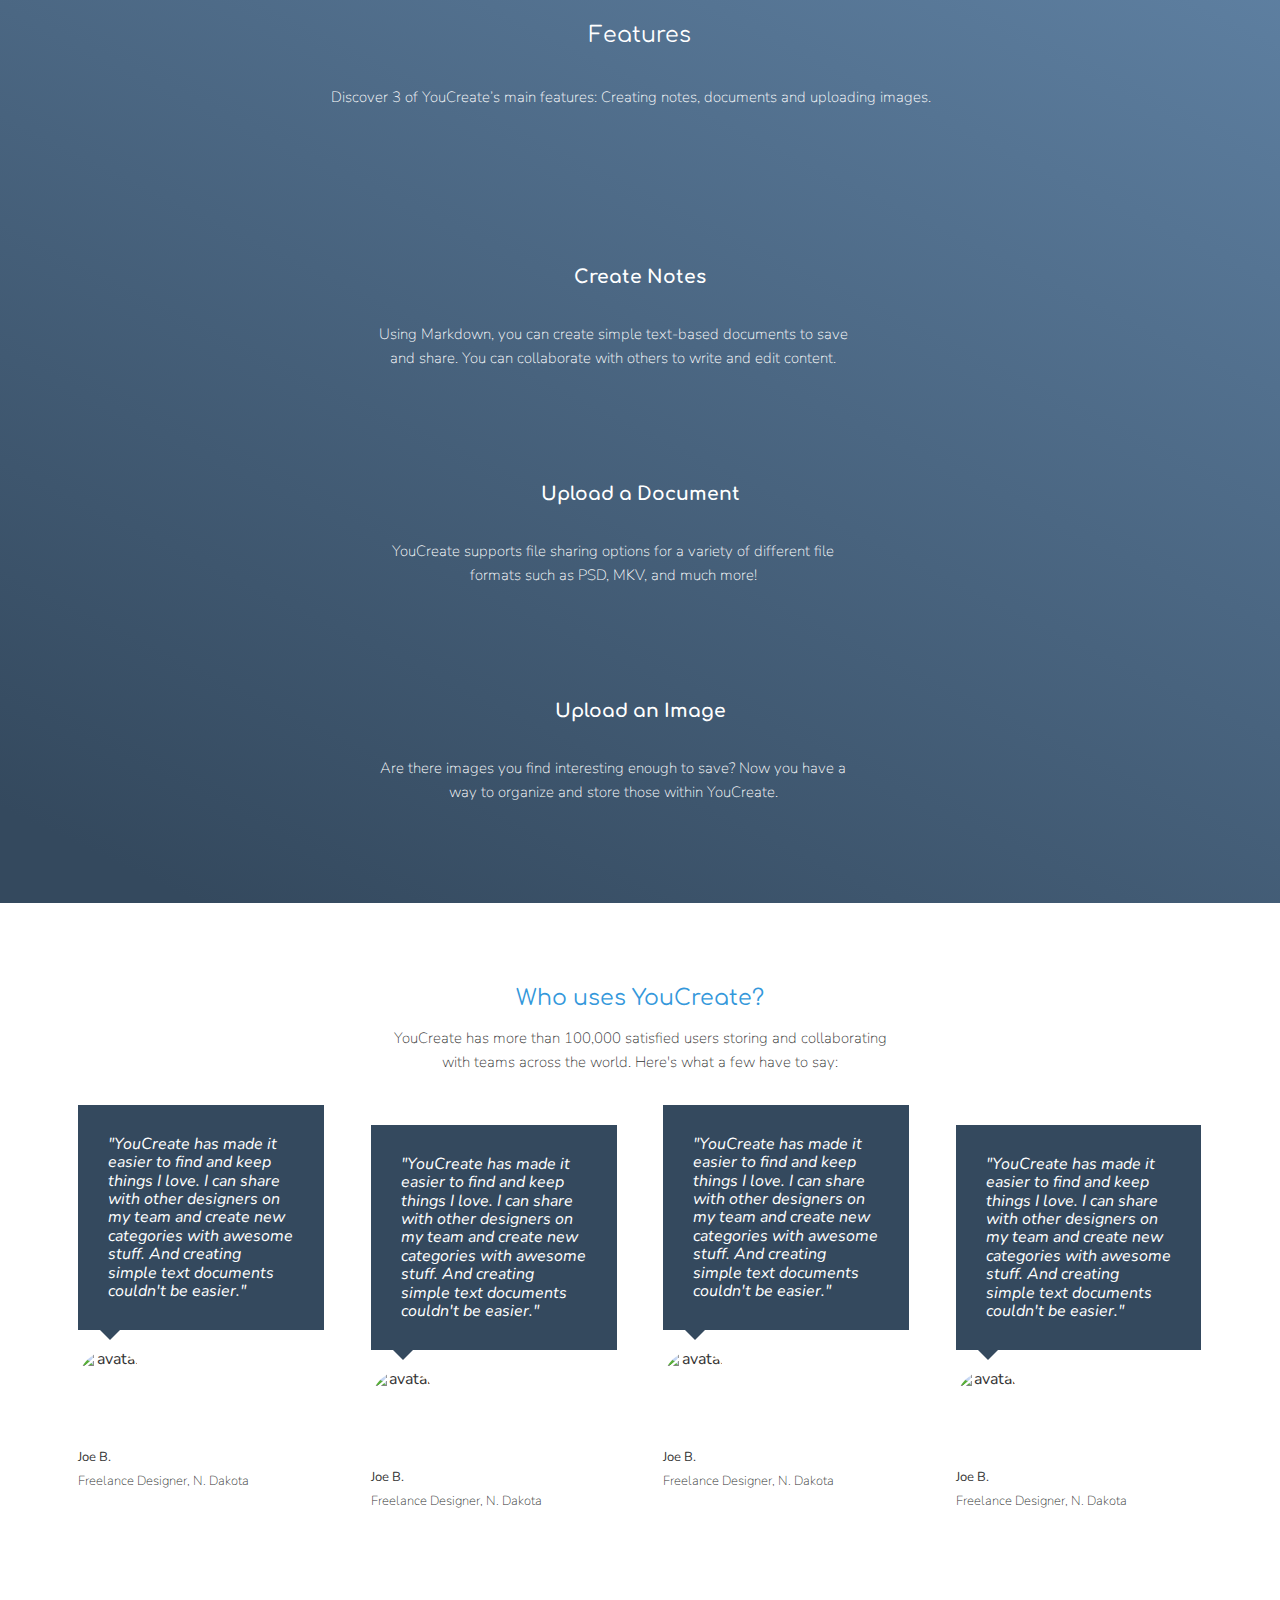
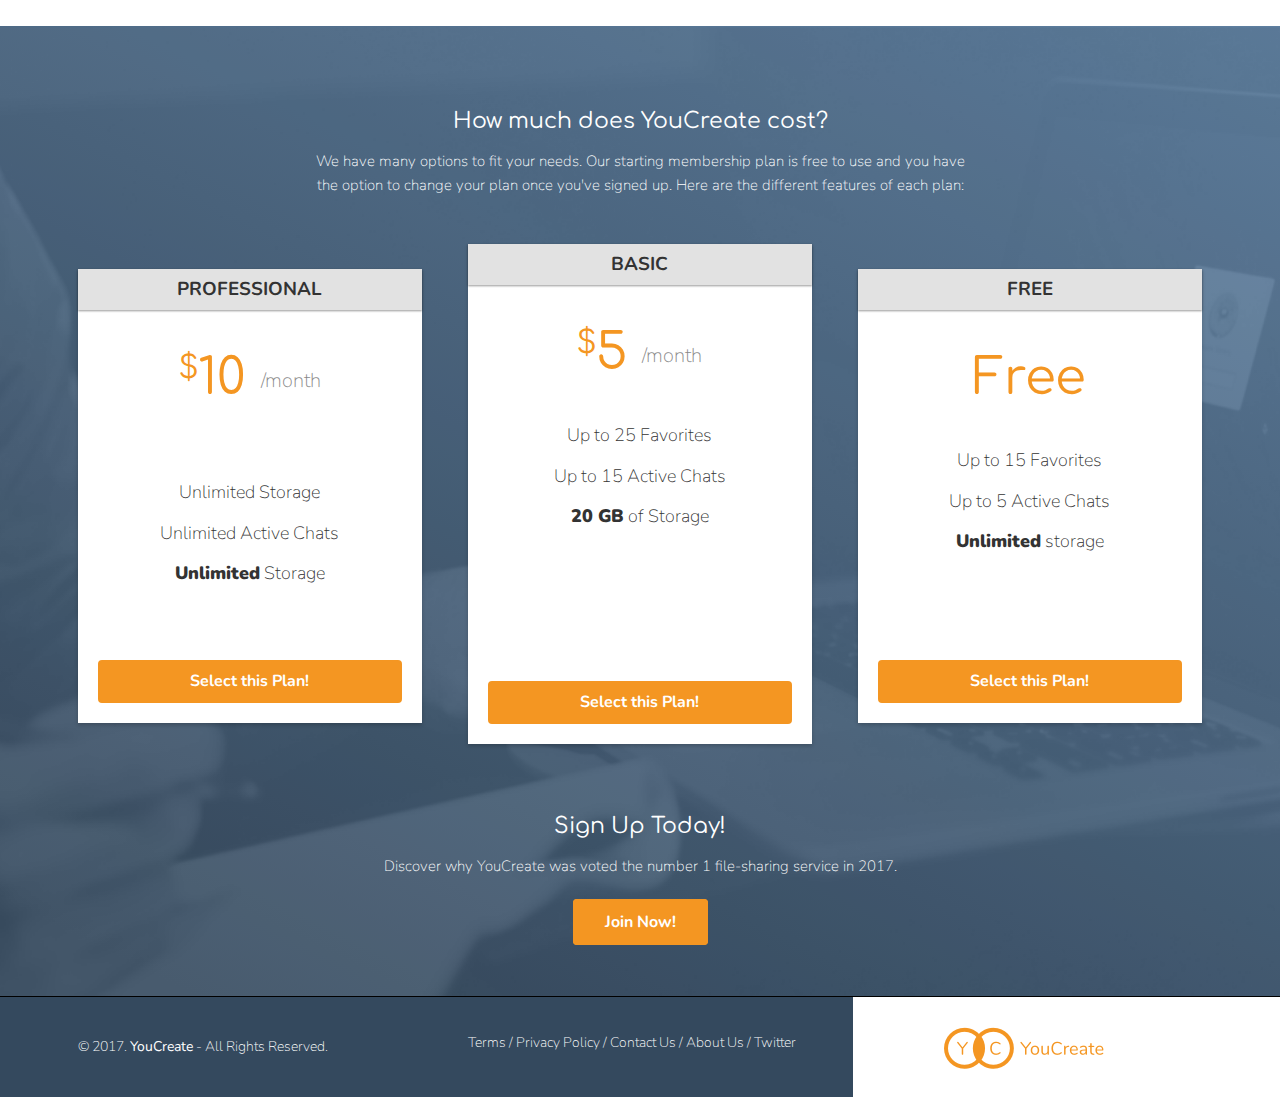
==== commit 914793b7: "Final Push, Deploying YouCreate" ====
--- a/index.html
+++ b/index.html
@@ -1,4 +1,4 @@
- <!DOCTYPE html>
+<!DOCTYPE html>
  <html lang="en-us">
  <head>
    <meta http-equiv="X-UA-Compatible" content="IE=Edge">
@@ -99,25 +99,25 @@
      <li class="one-fourth">
        <blockquote>"YouCreate has made it easier to find and keep things I love. I can share with other designers on my team and create new categories with awesome stuff. And creating simple text documents couldn't be easier."
        </blockquote>
-       <img src="https://scontent.fsnc1-3.fna.fbcdn.net/v/t1.0-9/12742781_10153458928286705_5935659409320530902_n.jpg?oh=918286bb310c35cf7538fde0b9a9e2b9&oe=596FB3C5" alt="avatar">
+       <img src="https://s3.amazonaws.com/uifaces/faces/twitter/ashleyford/128.jpg" alt="avatar">
        <p class="name"><strong> Joe B.</strong><br/>Freelance Designer, N. Dakota</p>
      </li>
       <li class="one-fourth">
        <blockquote>"YouCreate has made it easier to find and keep things I love. I can share with other designers on my team and create new categories with awesome stuff. And creating simple text documents couldn't be easier."
        </blockquote>
-       <img src="https://scontent.fsnc1-3.fna.fbcdn.net/v/t1.0-9/12742781_10153458928286705_5935659409320530902_n.jpg?oh=918286bb310c35cf7538fde0b9a9e2b9&oe=596FB3C5" alt="avatar">
+       <img src="https://s3.amazonaws.com/uifaces/faces/twitter/ashleyford/128.jpg" alt="avatar">
        <p class="name"><strong> Joe B.</strong><br/>Freelance Designer, N. Dakota</p>
      </li>
       <li class="one-fourth">
        <blockquote>"YouCreate has made it easier to find and keep things I love. I can share with other designers on my team and create new categories with awesome stuff. And creating simple text documents couldn't be easier."
        </blockquote>
-       <img src="https://scontent.fsnc1-3.fna.fbcdn.net/v/t1.0-9/12742781_10153458928286705_5935659409320530902_n.jpg?oh=918286bb310c35cf7538fde0b9a9e2b9&oe=596FB3C5" alt="avatar">
+       <img src="https://s3.amazonaws.com/uifaces/faces/twitter/ashleyford/128.jpg" alt="avatar">
        <p class="name"><strong> Joe B.</strong><br/>Freelance Designer, N. Dakota</p>
      </li>
       <li class="one-fourth">
        <blockquote>"YouCreate has made it easier to find and keep things I love. I can share with other designers on my team and create new categories with awesome stuff. And creating simple text documents couldn't be easier."
        </blockquote>
-       <img src="https://scontent.fsnc1-3.fna.fbcdn.net/v/t1.0-9/12742781_10153458928286705_5935659409320530902_n.jpg?oh=918286bb310c35cf7538fde0b9a9e2b9&oe=596FB3C5" alt="avatar">
+       <img src="https://s3.amazonaws.com/uifaces/faces/twitter/ashleyford/128.jpg" alt="avatar">
        <p class="name"><strong> Joe B.</strong><br/>Freelance Designer, N. Dakota</p>
      </li>
   </ul>
@@ -203,4 +203,4 @@
  </footer>
   </main>
  </body>
- </html>
+ </html>--- a/css/style.css
+++ b/css/style.css
@@ -232,6 +232,10 @@
   width: 90%;
 }
 
+body > main > section.features > p {
+  vertical-align: middle;
+  text-align: center;
+}
 
 
 .feature-container {
@@ -244,6 +248,7 @@
   display: flex;
   flex: 1;
   justify-content: space-around;
+  vertical-align: middle;
 }
 
 .features h2 {
@@ -257,7 +262,6 @@
 
 .pricing {
   background: url('../images/background.png') top center no-repeat, linear-gradient(206deg, #5F81A3 0%, #34495E 94%);
-  background: url('../images/background.png') top center no-repeat;
   background-size: cover;
   padding: 4em 0;
   text-align: center;
@@ -394,6 +398,13 @@
     margin-left: auto;
     margin-right: auto;
   }
+
+  body > main > section.features > p {
+  vertical-align: middle;
+  text-align: center;
+  padding-left: 55px;
+}
+
 }
 .cta p {
   padding-bottom: 20px;
@@ -468,6 +479,13 @@
 }
 
 /* Dashboard */
+body > main > section > div:nth-child(1) > div > ul > li > ul {
+  top:19px;
+}
+
+body > main > section > div:nth-child(1) > div > ul > li > ul > li > a {
+  margin: 0 auto;
+}
 
 .favicon {
   height: 32px;
@@ -480,7 +498,7 @@
 }
 .left-nav {
   height: 100%;
-  position: absolute;
+  position: fixed;
   -webkit-transform: translate(-280px,0); /** Chrome & Safari **/
   -moz-transform: translate(-280px,0); /** Firefox **/
   -o-transform: translate(-280px,0); /** Opera **/
@@ -560,8 +578,36 @@
   width: 100%;
 }
 
-
-
+.dropit .dropit-open .dropit-submenu{
+  height: 100px;
+}
+body > main > section > div:nth-child(1) > div > ul > li > ul > li a {
+  margin: auto 0;
+}
+
+.dropit .dropit-open .dropit-submenu li {
+    display: block;
+    margin-left: -12px;
+    line-height: 31px;
+    margin: 5px auto auto auto;
+}
+
+.dropit .dropit-submenu {
+    position: absolute;
+    top: 100%;
+    right: 0;
+    z-index: 1000;
+    display: none;
+    min-width: 100px;
+    list-style: none;
+    margin: 20px 0 0;
+    padding: -2px;
+    height: 100px;
+}
+
+.dropit .dropit-open .dropit-submenu li:first-child {
+    margin: auto;
+  }
 .left-nav .items {
   padding: 0 6%;
 }
@@ -622,7 +668,7 @@
 }
 .left-nav .settings a {
   color: #FFF;
-  float: right;
+
   margin-right: 10px;
   margin-top: 8px;
   text-align: right;
@@ -638,12 +684,42 @@
 }
 
 .menu .menu--top {
-  top: -140px;
-}
+  top: -200px;
+}
+
+
 
 .menu .dropit-open .dropit-submenu.menu--top::after {
-  border-width: 8px 8px 0;
-  top: 116px;
+ content: " ";
+    position: absolute;
+    border-style: solid;
+    border-width: 0 8px 8px;
+    border-color: #FFFFFF transparent;
+    display: block;
+    width: 0;
+    z-index: 1;
+    top: 140px;
+    right: 8px;
+    -webkit-transform: rotate(180deg);
+    -moz-transform: rotate(180deg);
+    -o-transform: rotate(180deg);
+    -ms-transform: rotate(180deg);
+    transform: rotate(180deg);
+}
+
+ #left-nav > div.settings > ul > li > ul {
+  height: 100px;
+  top: -170px;
+}
+
+#left-nav > div.settings > ul > li {
+top: 8px;
+
+}
+
+#left-nav > div.settings > ul > li > ul > li {
+  margin: auto 0;
+  line-height: 25px;
 }
 
 #left-nav.open {
@@ -659,6 +735,10 @@
 }
 
 /* CONTENT */
+
+body > main > section > p {
+  padding-left: 2em;
+}
 .content {
   float: right;
   padding: 6em 1% 1.5em;
@@ -697,6 +777,31 @@
   position: relative;
 }
 
+
+
+body > main > section > div > div > div  p {
+  text-align: center;
+}
+
+
+body > main > section > div:nth-child(3) > div:nth-child(3) > div > h2 {
+  padding-top: 19px;
+  text-align: center;
+}
+
+
+
+body > main > section > div:nth-child(3) > div:nth-child(7) > div > h2 {
+  padding-top: 19px;
+  text-align: center;
+}
+
+
+body > main > section > div:nth-child(3) > div:nth-child(9) > div > h2 {
+  padding-top: 19px;
+  text-align: center;
+}
+
 /* MEDIA QUERIES */
 
 /* Larger Mobile Devices */
@@ -776,15 +881,22 @@
   font-weight: 24px;
   text-decoration: none;
 }
+body > main > section > p {
+  position: relative;
+}
 
 .item-box p {
   color: #333;
   font-size: 14px;
   line-height: 18px;
   margin: 5px 0 0;
+  margin-left: 10px;
+  margin-right: 10px;
+  margin-top: 0px;
+
 }
 
 /* ADD */
 #left-nav > div.settings > ul {
   float: right;
-}
+}